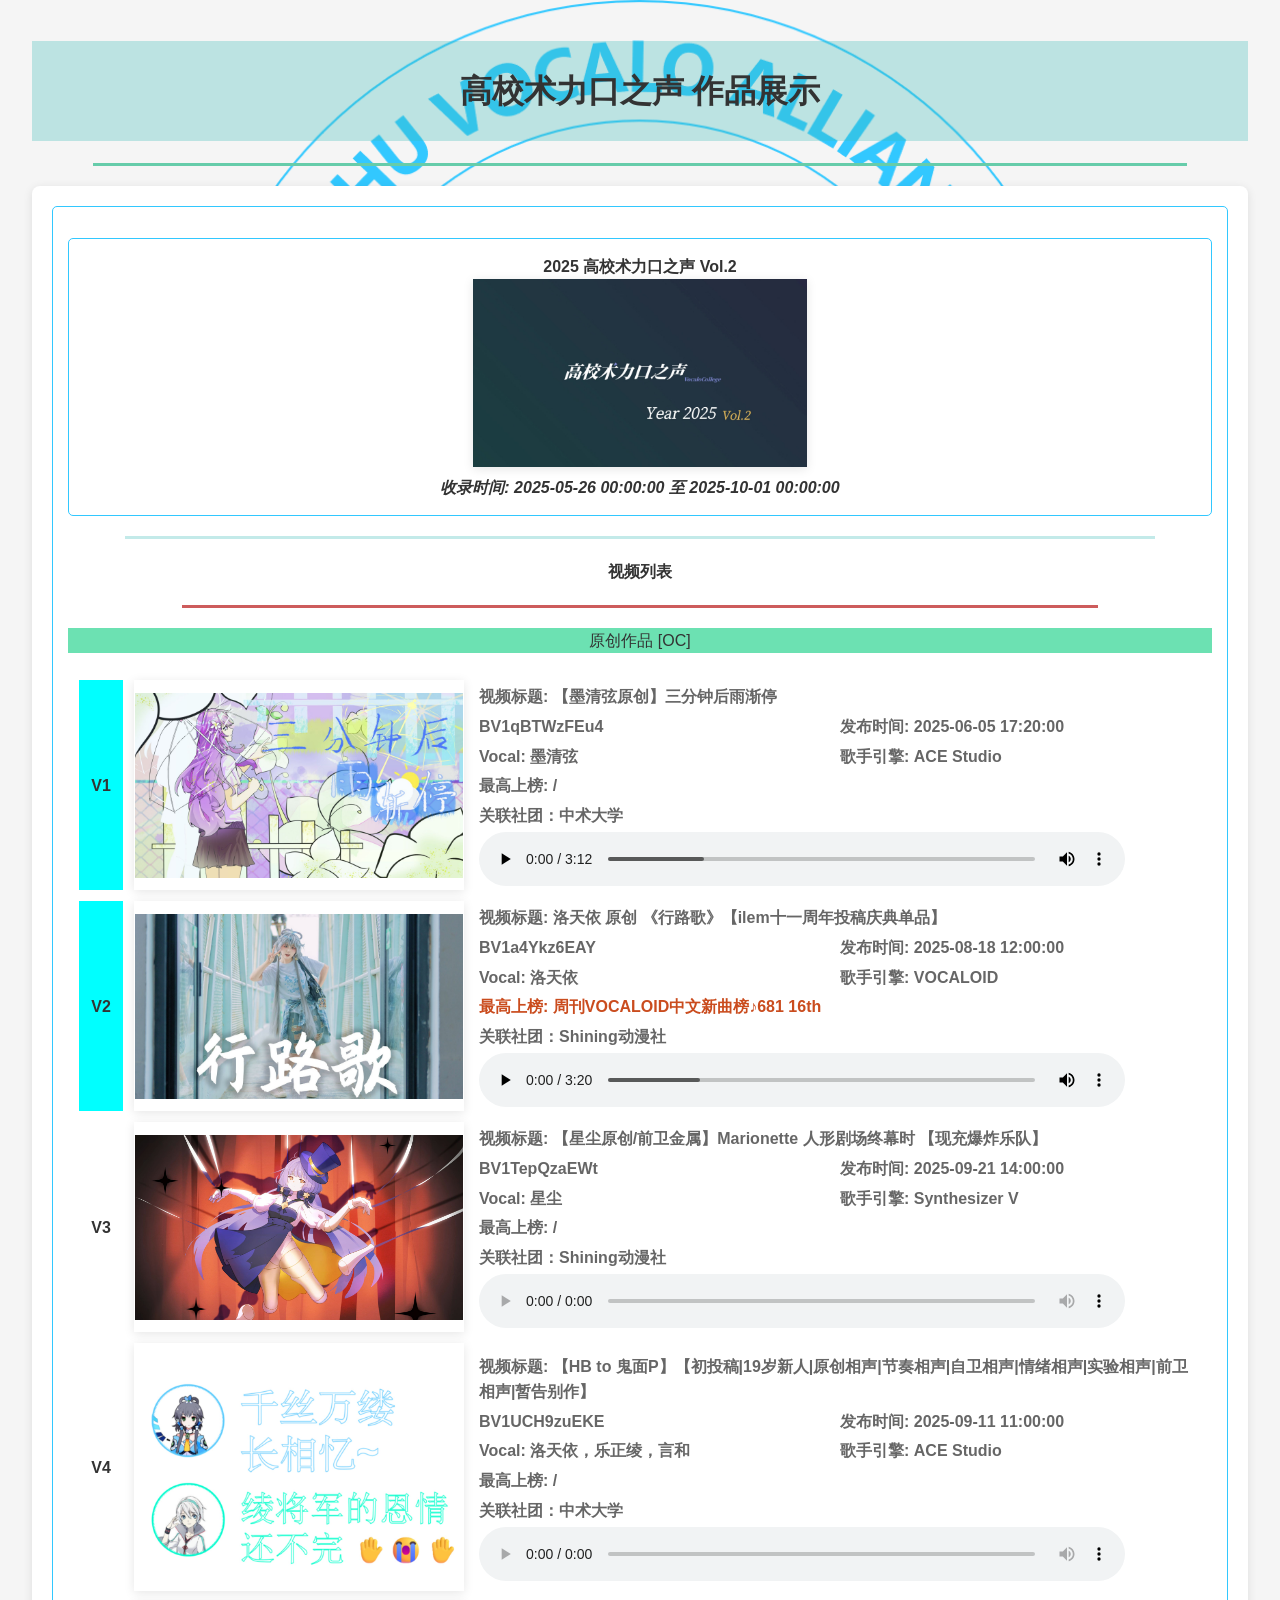
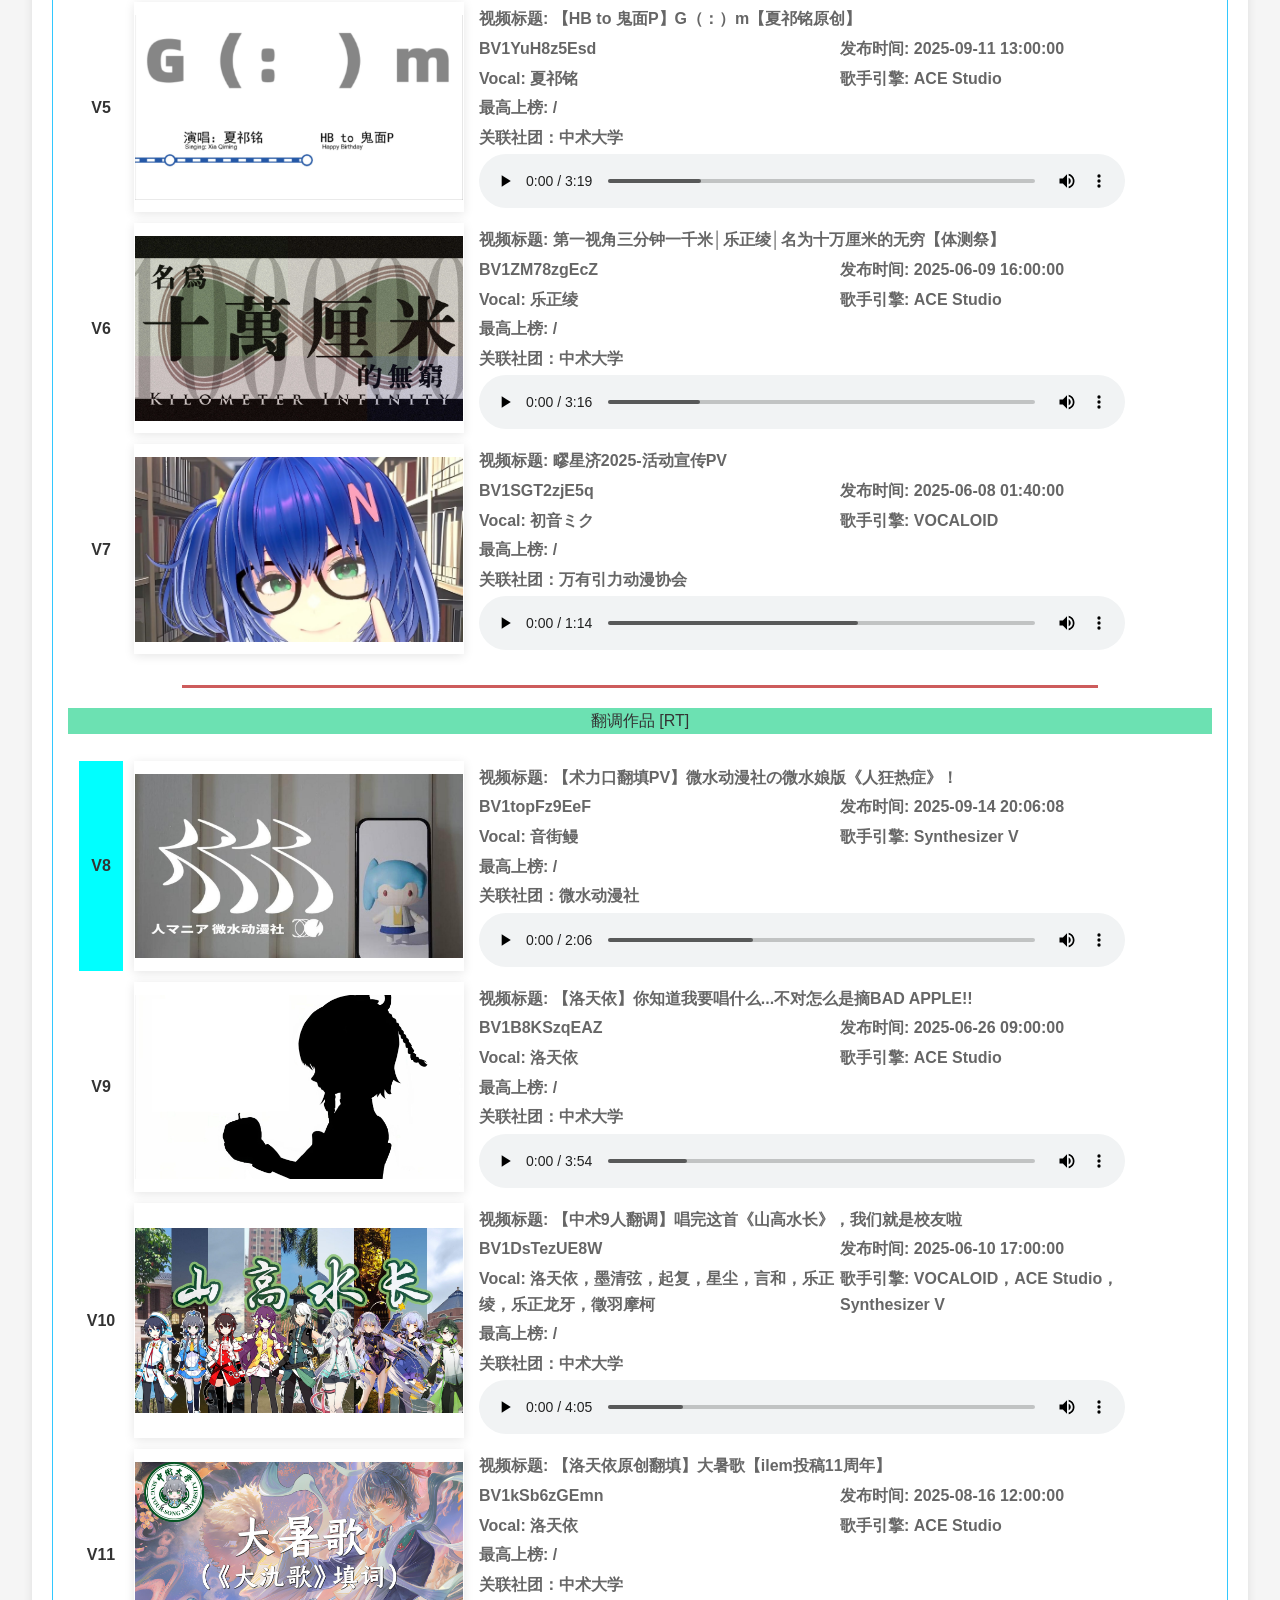
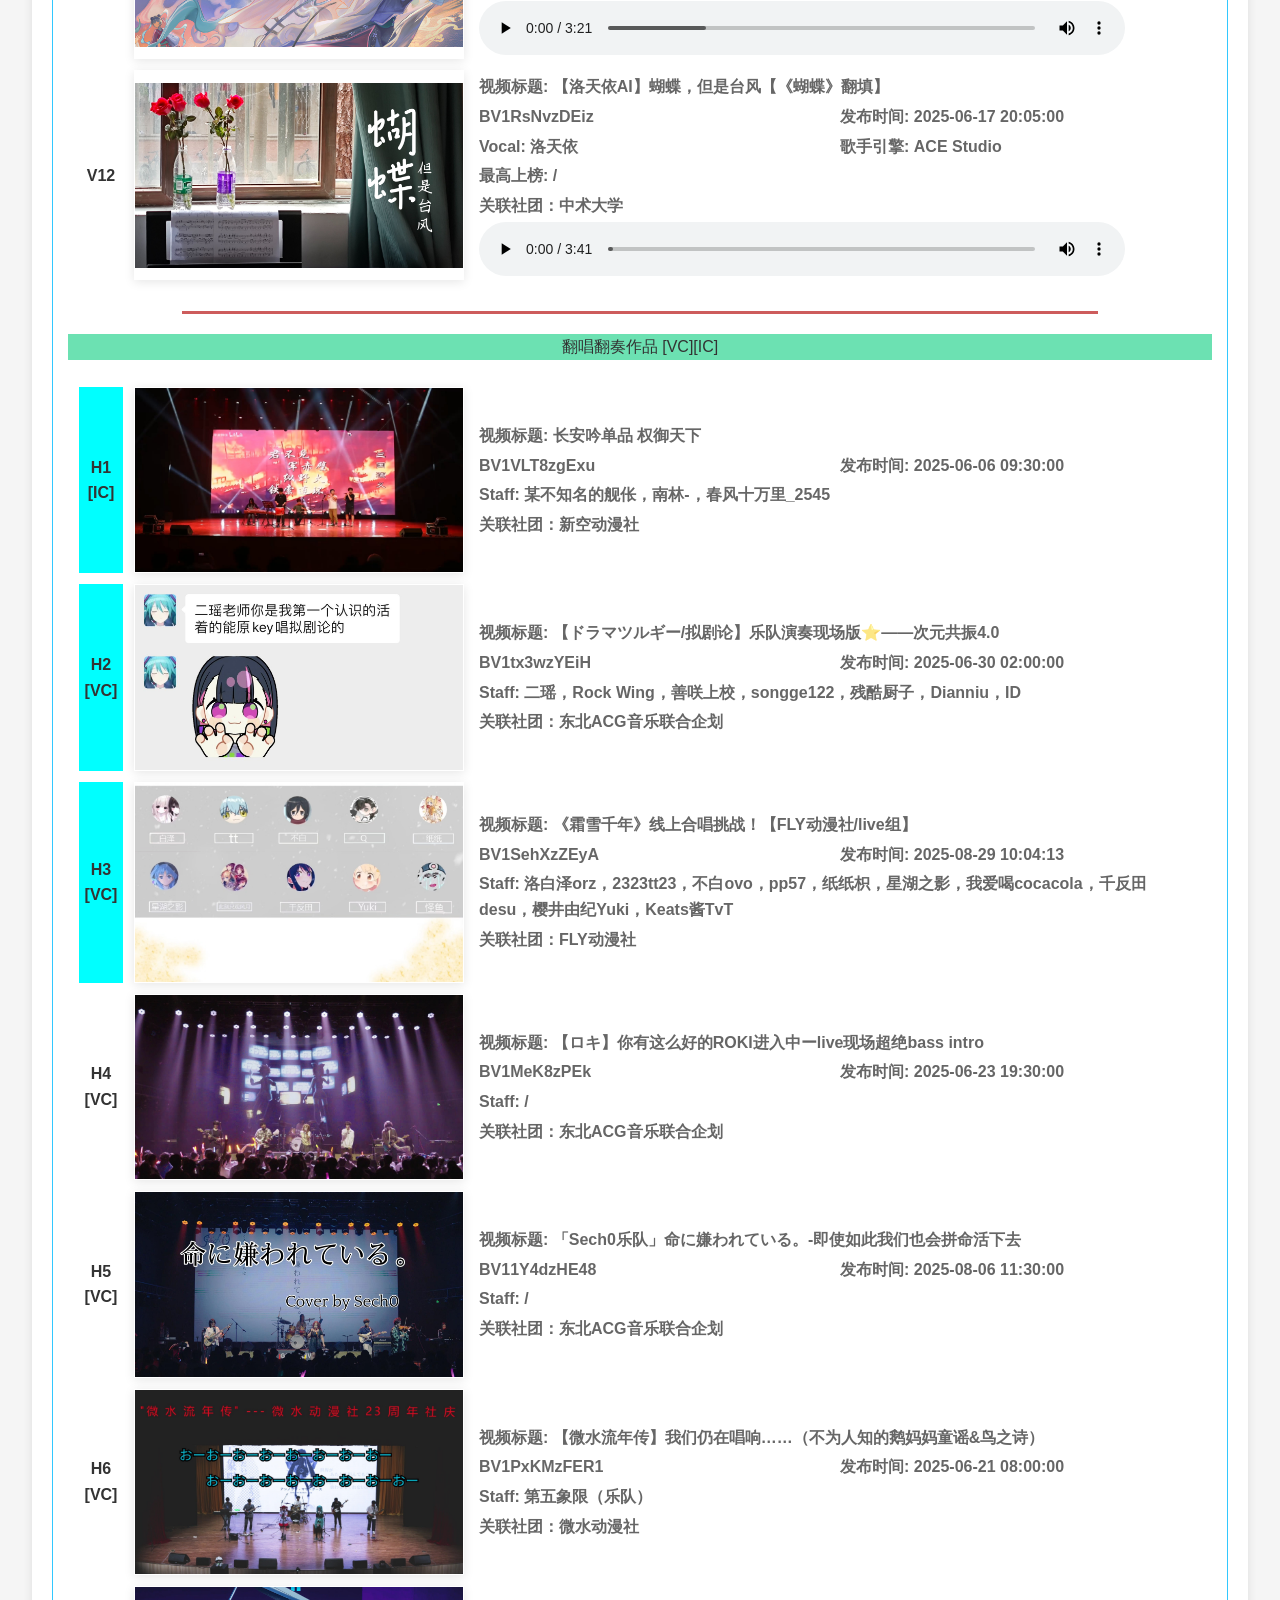
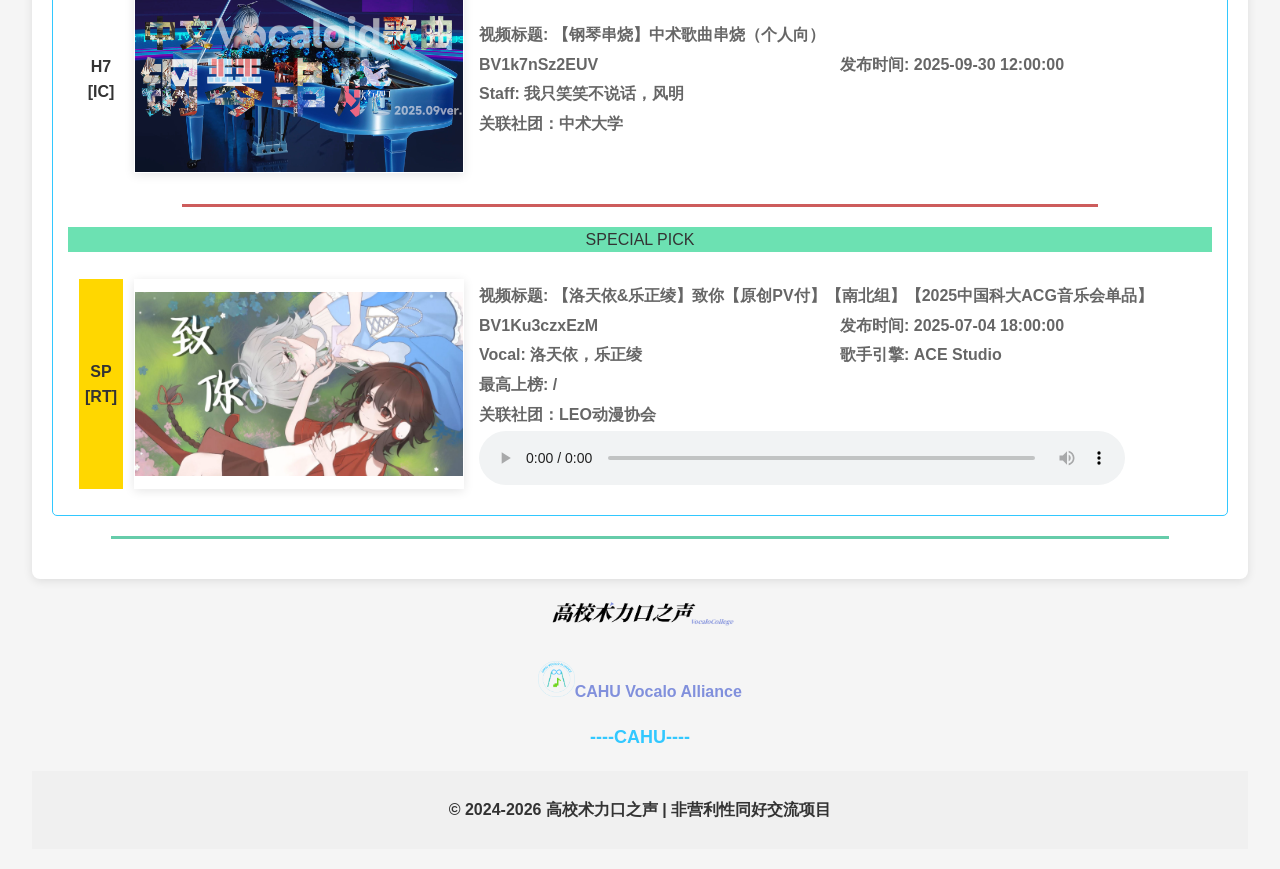
==== VocaloCollege/2025-vol2/index.html @ 15059060 "Remake VocaloCollege and add 2024&2025 volume." ====
<!-- 
Programmer: EmotionEcho
CAHU Vocalo Alliance
-->
<!DOCTYPE html>
<html lang="zh-CN">

<head>
    <meta charset="UTF-8" />
    <meta name="viewport" content="width=device-width, initial-scale=2.0" />
    <title>高校术力口之声 | 2025 Vol.2</title>
    <link rel="stylesheet" href="./style.css" />
</head>

<body>
    <img class="background-image" src="../CVA.png" />
    <h1 class="title">高校术力口之声 作品展示</h1>

    <hr class="divide-line" />

    <div id="container" class="container">
        <div id="2025-container" class="year">
            <p id="total-video" class="year-title">
                <b style="size: 1;">2025 高校术力口之声 Vol.2
                    <!-- <span style="color: red;">（原视频已删除）</span></b> -->
                <br />
                <img src="./cover.jpg" class="video">
                <br />
                <em>收录时间: 2025-05-26 00:00:00 至 2025-10-01 00:00:00</em>
                <br />
                <!-- 视频链接：
                <a href="https://www.bilibili.com/video/BV1ew4m1q7KX" target="_blank">2024 Version</a> -->
            </p>
            <hr class="second-divide-line" />
            <p class="normal-bolded-title">视频列表</p>
            <hr class="type-divide-line" />
            <p class="normal-title">原创作品 [OC]</p>
            <table id="oc" class="list">
                <!--该段为视频条目具体模板
                <tr>
                    <th class="xuhao">1</th>
                    <th class="video">
                        <img src="./XXX.png" class="video-cover" alt="XXX" title="XXX"/>
                    </th>
                    <th>
                        <table class="video-info">
                            <tr>
                                <td colspan="2">视频标题: XXXXXXXXXX</td>
                            </tr>
                            <tr>
                                <td width="33%">BV1XXXXXXXX</td>
                                <td width="33%">发布时间:XXXXXXXXX</td>
                            </tr>
                            <tr>
                                <td>Vocal: XXX</td>
                                <td>歌手引擎: XXX</td>
                            </tr>
                            <tr>
                                <td colspan="2">最高上榜: XXXX</td>
                            </tr>
                            <tr>
                                <td colspan="2">关联社团：XXX动漫社</td>
                            </tr>
                            <tr>
                                <td colspan="2">
                                    <audio controls class="audio" title="作品试听">
                                        <source src="XXX.mp3" type="audio/mpeg">
                                    </audio>
                                </td>
                            </tr>
                        </table>
                    </th>
                </tr>
                -->

                <tr>
                    <th class="xuhao">V1</th>
                    <th class="video">
                        <img src="./cover_display/BV1qBTWzFEu4.jpg" class="video-cover" alt="三分钟后雨渐停" title="
                        作曲/编曲/混音：@ILLISH  
作词：@黯淡时空  
调教：@我只笑笑不说话鸭    @洛叶p  
曲绘：@零舸    @穗月黎花   
PV：@穗月黎花  
文案：@洛天依P  
策划：@中术大学  
"/>
                    </th>
                    <th>
                        <table class="video-info">
                            <tr>
                                <td colspan="2">视频标题: 【墨清弦原创】三分钟后雨渐停</td>
                            </tr>
                            <tr>
                                <td width="33%">BV1qBTWzFEu4</td>
                                <td width="33%">发布时间: 2025-06-05 17:20:00</td>
                            </tr>
                            <tr>
                                <td>Vocal: 墨清弦</td>
                                <td>歌手引擎: ACE Studio</td>
                            </tr>
                            <tr>
                                <td colspan="2">最高上榜: /</td>
                            </tr>
                            <tr>
                                <td colspan="2">关联社团：中术大学</td>
                            </tr>
                            <tr>
                                <td colspan="2">
                                    <audio controls class="audio" title="作品试听">
                                        <source src="./audios/BV1qBTWzFEu4.mp3" type="audio/mpeg">
                                    </audio>
                                </td>
                            </tr>
                        </table>
                    </th>
                </tr>

                <tr>
                    <th class="xuhao">V2</th>
                    <th class="video">
                        <img src="./cover_display/BV1a4Ykz6EAY.jpg" class="video-cover" alt="行路歌" title="
                        曲/混：季梦VC-ETG
词：白琳
调：流光Achernar
编舞：寄梦ww
摄影/调色：法示羊酥
后期：xyuuwt
（摘录自2025ilem十一周年投稿庆典）"/>
                    </th>
                    <th>
                        <table class="video-info">
                            <tr>
                                <td colspan="2">视频标题: 洛天依 原创 《行路歌》【ilem十一周年投稿庆典单品】</td>
                            </tr>
                            <tr>
                                <td width="33%">BV1a4Ykz6EAY</td>
                                <td width="33%">发布时间: 2025-08-18 12:00:00</td>
                            </tr>
                            <tr>
                                <td>Vocal: 洛天依</td>
                                <td>歌手引擎: VOCALOID</td>
                            </tr>
                            <tr>
                                <td colspan="2" class="grade-copper">最高上榜: 周刊VOCALOID中文新曲榜♪681 16th</td>
                            </tr>
                            <tr>
                                <td colspan="2">关联社团：Shining动漫社</td>
                            </tr>
                            <tr>
                                <td colspan="2">
                                    <audio controls class="audio" title="作品试听">
                                        <source src="./audios/BV1a4Ykz6EAY.mp3" type="audio/mpeg">
                                    </audio>
                                </td>
                            </tr>
                        </table>
                    </th>
                </tr>

                <tr>
                    <th class="non-display-xuhao">V3</th>
                    <th class="video">
                        <img src="./cover_202510_type1/BV1TepQzaEWt.jpg" class="video-cover" alt="Marionette 人形剧场终幕时" title="
                        作词：DID
作曲：千雨
编曲：千雨 王王
曲绘：NOGI
调教：空连
混音：神奇翁夫人
视频制作：空连
                        "/>
                    </th>
                    <th>
                        <table class="video-info">
                            <tr>
                                <td colspan="2">视频标题: 【星尘原创/前卫金属】Marionette 人形剧场终幕时 【现充爆炸乐队】</td>
                            </tr>
                            <tr>
                                <td width="33%">BV1TepQzaEWt</td>
                                <td width="33%">发布时间: 2025-09-21 14:00:00</td>
                            </tr>
                            <tr>
                                <td>Vocal: 星尘</td>
                                <td>歌手引擎: Synthesizer V</td>
                            </tr>
                            <tr>
                                <td colspan="2">最高上榜: /</td>
                            </tr>
                            <tr>
                                <td colspan="2">关联社团：Shining动漫社</td>
                            </tr>
                            <tr>
                                <td colspan="2">
                                    <audio controls class="audio" title="作品试听">
                                        <source src="./audios/BV1TepQzaEWt.mp3" type="audio/mpeg">
                                    </audio>
                                </td>
                            </tr>
                        </table>
                    </th>
                </tr>

                <tr>
                    <th class="non-display-xuhao">V4</th>
                    <th class="video">
                        <img src="./cover_202510_type1/BV1UCH9zuEKE.jpg" class="video-cover" alt="【初投稿|19岁新人|原创相声|节奏相声|自卫相声|情绪相声|实验相声|前卫相声|暂告别作】" title="
                        编剧：@沙雕P
策划：@沙雕P ，@中术大学 ，@洛天依P
调教：@空诩_
视频制作：@洛天依P
混音：@欧洲风明
演职员表：
@洛天依P 饰 洛天依
@言和P 饰 言和
@空诩_ 饰 乐正绫
编剧@沙雕P 饰 编剧"/>
                    </th>
                    <th>
                        <table class="video-info">
                            <tr>
                                <td colspan="2">视频标题: 【HB to 鬼面P】【初投稿|19岁新人|原创相声|节奏相声|自卫相声|情绪相声|实验相声|前卫相声|暂告别作】</td>
                            </tr>
                            <tr>
                                <td width="33%">BV1UCH9zuEKE</td>
                                <td width="33%">发布时间: 2025-09-11 11:00:00</td>
                            </tr>
                            <tr>
                                <td>Vocal: 洛天依，乐正绫，言和</td>
                                <td>歌手引擎: ACE Studio</td>
                            </tr>
                            <tr>
                                <td colspan="2">最高上榜: /</td>
                            </tr>
                            <tr>
                                <td colspan="2">关联社团：中术大学</td>
                            </tr>
                            <tr>
                                <td colspan="2">
                                    <audio controls class="audio" title="作品试听">
                                        <source src="./audios/BV1UCH9zuEKE.mp3" type="audio/mpeg">
                                    </audio>
                                </td>
                            </tr>
                        </table>
                    </th>
                </tr>
                
                <tr>
                    <th class="non-display-xuhao">V5</th>
                    <th class="video">
                        <img src="./cover_202510_type1/BV1YuH8z5Esd.jpg" class="video-cover" alt="G（：）m" title="
                        HB to：@鬼面P  
策划：洛天依P、中术大学
作曲：异类辣酱、白星p
作词：陌玖、乾乾、风明
编曲：异类辣酱
调教：洛天依P、言和P、乐正绫P
演唱：夏祁铭normal/vivid
CV：鬼面P
混音：异类辣酱
曲绘：陌玖、穗月黎花、言和P
PV：穗月黎花"/>
                    </th>
                    <th>
                        <table class="video-info">
                            <tr>
                                <td colspan="2">视频标题: 【HB to 鬼面P】G（：）m【夏祁铭原创】</td>
                            </tr>
                            <tr>
                                <td width="33%">BV1YuH8z5Esd</td>
                                <td width="33%">发布时间: 2025-09-11 13:00:00</td>
                            </tr>
                            <tr>
                                <td>Vocal: 夏祁铭</td>
                                <td>歌手引擎: ACE Studio</td>
                            </tr>
                            <tr>
                                <td colspan="2">最高上榜: /</td>
                            </tr>
                            <tr>
                                <td colspan="2">关联社团：中术大学</td>
                            </tr>
                            <tr>
                                <td colspan="2">
                                    <audio controls class="audio" title="作品试听">
                                        <source src="./audios/BV1YuH8z5Esd.mp3" type="audio/mpeg">
                                    </audio>
                                </td>
                            </tr>
                        </table>
                    </th>
                </tr>

                <tr>
                    <th class="non-display-xuhao">V6</th>
                    <th class="video">
                        <img src="./cover_202510_type1/BV1ZM78zgEcZ.jpg" class="video-cover" alt="名为十万厘米的无穷" title="词曲编调混影 @欧洲风明  
Vocal 乐正绫ACE"/>
                    </th>
                    <th>
                        <table class="video-info">
                            <tr>
                                <td colspan="2">视频标题: 第一视角三分钟一千米│乐正绫│名为十万厘米的无穷【体测祭】</td>
                            </tr>
                            <tr>
                                <td width="33%">BV1ZM78zgEcZ</td>
                                <td width="33%">发布时间: 2025-06-09 16:00:00</td>
                            </tr>
                            <tr>
                                <td>Vocal: 乐正绫</td>
                                <td>歌手引擎: ACE Studio</td>
                            </tr>
                            <tr>
                                <td colspan="2">最高上榜: /</td>
                            </tr>
                            <tr>
                                <td colspan="2">关联社团：中术大学</td>
                            </tr>
                            <tr>
                                <td colspan="2">
                                    <audio controls class="audio" title="作品试听">
                                        <source src="./audios/BV1ZM78zgEcZ.mp3" type="audio/mpeg">
                                    </audio>
                                </td>
                            </tr>
                        </table>
                    </th>
                </tr>

                <tr>
                    <th class="non-display-xuhao">V7</th>
                    <th class="video">
                        <img src="./cover_202510_type1/BV1SGT2zjE5q.jpg" class="video-cover" alt="疁星" title="演唱：初音ミク
作词：argo
曲/编/调/混：adrep_

pv
出演：neta酱
原画: 阿鸢
模型/动捕/分镜：adrep"/>
                    </th>
                    <th>
                        <table class="video-info">
                            <tr>
                                <td colspan="2">视频标题: 疁星济2025-活动宣传PV</td>
                            </tr>
                            <tr>
                                <td width="33%">BV1SGT2zjE5q</td>
                                <td width="33%">发布时间: 2025-06-08 01:40:00</td>
                            </tr>
                            <tr>
                                <td>Vocal: 初音ミク</td>
                                <td>歌手引擎: VOCALOID</td>
                            </tr>
                            <tr>
                                <td colspan="2">最高上榜: /</td>
                            </tr>
                            <tr>
                                <td colspan="2">关联社团：万有引力动漫协会</td>
                            </tr>
                            <tr>
                                <td colspan="2">
                                    <audio controls class="audio" title="作品试听">
                                        <source src="./audios/BV1SGT2zjE5q.mp3" type="audio/mpeg">
                                    </audio>
                                </td>
                            </tr>
                        </table>
                    </th>
                </tr>


            </table>


            <hr class="type-divide-line" />
            <p class="normal-title">翻调作品 [RT]</p>
            <table id="oc" class="list">
                <!--该段为视频条目具体模板
                <tr>
                    <th class="xuhao">1</th>
                    <th class="video">
                        <img src="./XXX.png" class="video-cover" alt="XXX" title="XXX"/>
                    </th>
                    <th>
                        <table class="video-info">
                            <tr>
                                <td colspan="2">视频标题: XXXXXXXXXX</td>
                            </tr>
                            <tr>
                                <td width="33%">BV1XXXXXXXX</td>
                                <td width="33%">发布时间:XXXXXXXXX</td>
                            </tr>
                            <tr>
                                <td>Vocal: XXX</td>
                                <td>歌手引擎: XXX</td>
                            </tr>
                            <tr>
                                <td colspan="2">最高上榜: XXXX</td>
                            </tr>
                            <tr>
                                <td colspan="2">关联社团：XXX动漫社</td>
                            </tr>
                            <tr>
                                <td colspan="2">
                                    <audio controls class="audio" title="作品试听">
                                        <source src="XXX.mp3" type="audio/mpeg">
                                    </audio>
                                </td>
                            </tr>
                        </table>
                    </th>
                </tr>
                -->

                <tr>
                    <th class="xuhao">V8</th>
                    <th class="video">
                        <img src="./cover_display/BV1topFz9EeF.jpg" class="video-cover" alt="人マニア" title="填词：青空虹下
歌姬：音街鳗 SV"/>
                    </th>
                    <th>
                        <table class="video-info">
                            <tr>
                                <td colspan="2">视频标题: 【术力口翻填PV】微水动漫社の微水娘版《人狂热症》！</td>
                            </tr>
                            <tr>
                                <td width="33%">BV1topFz9EeF</td>
                                <td width="33%">发布时间: 2025-09-14 20:06:08</td>
                            </tr>
                            <tr>
                                <td>Vocal: 音街鳗</td>
                                <td>歌手引擎: Synthesizer V</td>
                            </tr>
                            <tr>
                                <td colspan="2">最高上榜: /</td>
                            </tr>
                            <tr>
                                <td colspan="2">关联社团：微水动漫社</td>
                            </tr>
                            <tr>
                                <td colspan="2">
                                    <audio controls class="audio" title="作品试听">
                                        <source src="./audios/BV1topFz9EeF.mp3" type="audio/mpeg">
                                    </audio>
                                </td>
                            </tr>
                        </table>
                    </th>
                </tr>

                <tr>
                    <th class="non-display-xuhao">V9</th>
                    <th class="video">
                        <img src="./cover_202510_type1/BV1B8KSzqEAZ.jpg" class="video-cover" alt="Bad Apple!!" title="策划/监制/调校：我只笑笑不说话@我只笑笑不说话鸭  
填词：沙雕@沙雕P   零舸@零舸  
混音：风明@欧洲风明  
PV：洛天依P@洛天依P  
封面制作：零舸@零舸  
协力：洛叶@洛叶p  
演唱：洛天依 @洛天依"/>
                    </th>
                    <th>
                        <table class="video-info">
                            <tr>
                                <td colspan="2">视频标题: 【洛天依】你知道我要唱什么...不对怎么是摘BAD APPLE!!</td>
                            </tr>
                            <tr>
                                <td width="33%">BV1B8KSzqEAZ</td>
                                <td width="33%">发布时间: 2025-06-26 09:00:00</td>
                            </tr>
                            <tr>
                                <td>Vocal: 洛天依</td>
                                <td>歌手引擎: ACE Studio</td>
                            </tr>
                            <tr>
                                <td colspan="2">最高上榜: /</td>
                            </tr>
                            <tr>
                                <td colspan="2">关联社团：中术大学</td>
                            </tr>
                            <tr>
                                <td colspan="2">
                                    <audio controls class="audio" title="作品试听">
                                        <source src="./audios/BV1B8KSzqEAZ.mp3" type="audio/mpeg">
                                    </audio>
                                </td>
                            </tr>
                        </table>
                    </th>
                </tr>

                <tr>
                    <th class="non-display-xuhao">V10</th>
                    <th class="video">
                        <img src="./cover_202510_type1/BV1DsTezUE8W.jpg" class="video-cover" alt="山高水长" title="唱/调：（按拼音顺序）
	洛天依/@洛天依P  
	墨清弦/@ILLISH  
	起复/@不暇过计  
	星尘infinity/@穗月黎花  
	星尘/@五月冬梅MM  
	言和/@言和P  
	乐正绫/@乐正绫P  
	乐正龙牙/@我只笑笑不说话鸭  
	徵羽摩柯/@欧洲风明  
混：@Forever云玩家  
影：五月冬梅
和声改编：言和P，我只笑笑不说话
背景图提供：五月冬梅，穗月黎花，言和P，不暇过计，我只笑笑不说话
前景图来源：萌娘百科，VCPedia
PV艺术指导：欧洲风明"/>
                    </th>
                    <th>
                        <table class="video-info">
                            <tr>
                                <td colspan="2">视频标题: 【中术9人翻调】唱完这首《山高水长》，我们就是校友啦</td>
                            </tr>
                            <tr>
                                <td width="33%">BV1DsTezUE8W</td>
                                <td width="33%">发布时间: 2025-06-10 17:00:00</td>
                            </tr>
                            <tr>
                                <td>Vocal: 洛天依，墨清弦，起复，星尘，言和，乐正绫，乐正龙牙，徵羽摩柯</td>
                                <td>歌手引擎: VOCALOID，ACE Studio，Synthesizer V</td>
                            </tr>
                            <tr>
                                <td colspan="2">最高上榜: /</td>
                            </tr>
                            <tr>
                                <td colspan="2">关联社团：中术大学</td>
                            </tr>
                            <tr>
                                <td colspan="2">
                                    <audio controls class="audio" title="作品试听">
                                        <source src="./audios/BV1DsTezUE8W.mp3" type="audio/mpeg">
                                    </audio>
                                </td>
                            </tr>
                        </table>
                    </th>
                </tr>
                
                <tr>
                    <th class="non-display-xuhao">V11</th>
                    <th class="video">
                        <img src="./cover_202510_type1/BV1kSb6zGEmn.jpg" class="video-cover" alt="大暑歌" title="《大暑歌》翻填自@ilem 《大氿歌》
填词@蓬山辉夜  
调教@洛天依P  
演唱@洛天依  ACE studio
混音@欧洲风明  
PV@晓梦时光  
策划@中术大学  
背景：_苍辰"/>
                    </th>
                    <th>
                        <table class="video-info">
                            <tr>
                                <td colspan="2">视频标题: 【洛天依原创翻填】大暑歌【ilem投稿11周年】</td>
                            </tr>
                            <tr>
                                <td width="33%">BV1kSb6zGEmn</td>
                                <td width="33%">发布时间: 2025-08-16 12:00:00</td>
                            </tr>
                            <tr>
                                <td>Vocal: 洛天依</td>
                                <td>歌手引擎: ACE Studio</td>
                            </tr>
                            <tr>
                                <td colspan="2">最高上榜: /</td>
                            </tr>
                            <tr>
                                <td colspan="2">关联社团：中术大学</td>
                            </tr>
                            <tr>
                                <td colspan="2">
                                    <audio controls class="audio" title="作品试听">
                                        <source src="./audios/BV1kSb6zGEmn.mp3" type="audio/mpeg">
                                    </audio>
                                </td>
                            </tr>
                        </table>
                    </th>
                </tr>

                <tr>
                    <th class="non-display-xuhao">V12</th>
                    <th class="video">
                        <img src="./cover_202510_type1/BV1RsNvzDEiz.jpg" class="video-cover" alt="蝴蝶" title="PV：@洛天依P "/>
                    </th>
                    <th>
                        <table class="video-info">
                            <tr>
                                <td colspan="2">视频标题: 【洛天依AI】蝴蝶，但是台风【《蝴蝶》翻填】</td>
                            </tr>
                            <tr>
                                <td width="33%">BV1RsNvzDEiz</td>
                                <td width="33%">发布时间: 2025-06-17 20:05:00</td>
                            </tr>
                            <tr>
                                <td>Vocal: 洛天依</td>
                                <td>歌手引擎: ACE Studio</td>
                            </tr>
                            <tr>
                                <td colspan="2">最高上榜: /</td>
                            </tr>
                            <tr>
                                <td colspan="2">关联社团：中术大学</td>
                            </tr>
                            <tr>
                                <td colspan="2">
                                    <audio controls class="audio" title="作品试听">
                                        <source src="./audios/BV1RsNvzDEiz.mp3" type="audio/mpeg">
                                    </audio>
                                </td>
                            </tr>
                        </table>
                    </th>
                </tr>


            </table>

            <hr class="type-divide-line" />
            <p class="normal-title">翻唱翻奏作品 [VC][IC]</p>
            <table id="oc" class="list">
                <!--该段为视频条目具体模板
                <tr>
                    <th class="xuhao">1</th>
                    <th class="video">
                        <img src="./XXX.png" class="video-cover" alt="XXX" title="XXX"/>
                    </th>
                    <th>
                        <table class="video-info">
                            <tr>
                                <td colspan="2">视频标题: XXXXXXXXXX</td>
                            </tr>
                            <tr>
                                <td width="33%">BV1XXXXXXXX</td>
                                <td width="33%">发布时间:XXXXXXXXX</td>
                            </tr>
                            <tr>
                                <td colspan="2">Staff: XXXX</td>
                            </tr>
                            <tr>
                                <td colspan="2">关联社团：XXX动漫社</td>
                            </tr>
                        </table>
                    </th>
                </tr>
                -->

                <tr>
                    <th class="xuhao">H1 [IC]</th>
                    <th class="video">
                        <img src="./cover_display/BV1VLT8zgExu.jpg" class="video-cover" alt="权御天下" title="扬琴@某不知名的舰伥  
古筝@南林- 
二胡@春风十万里_2545"/>
                    </th>
                    <th>
                        <table class="video-info">
                            <tr>
                                <td colspan="2">视频标题: 长安吟单品 权御天下</td>
                            </tr>
                            <tr>
                                <td width="33%">BV1VLT8zgExu</td>
                                <td width="33%">发布时间: 2025-06-06 09:30:00</td>
                            </tr>
                            <tr>
                                <td colspan="2">Staff: 某不知名的舰伥，南林-，春风十万里_2545</td>
                            </tr>
                            <tr>
                                <td colspan="2">关联社团：新空动漫社</td>
                            </tr>
                        </table>
                    </th>
                </tr>

                <tr>
                    <th class="xuhao">H2 [VC]</th>
                    <th class="video">
                        <img src="./cover_display/BV1tx3wzYEiH.jpg" class="video-cover" alt="ドラマツルギー" title="Vo.二瑶@二瑶ゆらゆら  
Gt.Rock Wing@RockWing_  
Gt.善咲上校@善咲上校  
Ba.songge122@Archer淞哥  
Kb.残酷厨子@C9sus4_  
Dr.Dianniu@啦啦啦帅帅牛  
Mix.ID@__ID___"/>
                    </th>
                    <th>
                        <table class="video-info">
                            <tr>
                                <td colspan="2">视频标题: 【ドラマツルギー/拟剧论】乐队演奏现场版⭐——次元共振4.0</td>
                            </tr>
                            <tr>
                                <td width="33%">BV1tx3wzYEiH</td>
                                <td width="33%">发布时间: 2025-06-30 02:00:00</td>
                            </tr>
                            <tr>
                                <td colspan="2">Staff: 二瑶，Rock Wing，善咲上校，songge122，残酷厨子，Dianniu，ID</td>
                            </tr>
                            <tr>
                                <td colspan="2">关联社团：东北ACG音乐联合企划</td>
                            </tr>
                        </table>
                    </th>
                </tr>

                <tr>
                    <th class="xuhao">H3 [VC]</th>
                    <th class="video">
                        <img src="./cover_display/BV1SehXzZEyA.jpg" class="video-cover" alt="霜雪千年" title="策划/剪辑/修音：@2323tt23 
参与：@洛白泽orz  @2323tt23 @不白ovo  @pp57   @纸纸枳 
@星湖之影  @我爱喝cocacola  @千反田desu @樱井由纪Yuki  @Keats酱TvT"/>
                    </th>
                    <th>
                        <table class="video-info">
                            <tr>
                                <td colspan="2">视频标题: 《霜雪千年》线上合唱挑战！【FLY动漫社/live组】</td>
                            </tr>
                            <tr>
                                <td width="33%">BV1SehXzZEyA</td>
                                <td width="33%">发布时间: 2025-08-29 10:04:13</td>
                            </tr>
                            <tr>
                                <td colspan="2">Staff: 洛白泽orz，2323tt23，不白ovo，pp57，纸纸枳，星湖之影，我爱喝cocacola，千反田desu，樱井由纪Yuki，Keats酱TvT</td>
                            </tr>
                            <tr>
                                <td colspan="2">关联社团：FLY动漫社</td>
                            </tr>
                        </table>
                    </th>
                </tr>

                <tr>
                    <th class="non-display-xuhao">H4 [VC]</th>
                    <th class="video">
                        <img src="./cover_202510_type2/BV1MeK8zPEk9.jpg" class="video-cover" alt="ロキ" title=""/>
                    </th>
                    <th>
                        <table class="video-info">
                            <tr>
                                <td colspan="2">视频标题: 【ロキ】你有这么好的ROKI进入中ーlive现场超绝bass intro</td>
                            </tr>
                            <tr>
                                <td width="33%">BV1MeK8zPEk</td>
                                <td width="33%">发布时间: 2025-06-23 19:30:00</td>
                            </tr>
                            <tr>
                                <td colspan="2">Staff: /</td>
                            </tr>
                            <tr>
                                <td colspan="2">关联社团：东北ACG音乐联合企划</td>
                            </tr>
                        </table>
                    </th>
                </tr>

                <tr>
                    <th class="non-display-xuhao">H5 [VC]</th>
                    <th class="video">
                        <img src="./cover_202510_type2/BV11Y4dzHE48.jpg" class="video-cover" alt="命に嫌われている。" title="主唱：金眠
鼓手：拾柒
合成器：DelocalizedF
吉他：5-n
钢琴：新月
贝斯：苦苦不苦
小提琴：问玄"/>
                    </th>
                    <th>
                        <table class="video-info">
                            <tr>
                                <td colspan="2">视频标题: 「Sech0乐队」命に嫌われている。-即使如此我们也会拼命活下去</td>
                            </tr>
                            <tr>
                                <td width="33%">BV11Y4dzHE48</td>
                                <td width="33%">发布时间: 2025-08-06 11:30:00</td>
                            </tr>
                            <tr>
                                <td colspan="2">Staff: /</td>
                            </tr>
                            <tr>
                                <td colspan="2">关联社团：东北ACG音乐联合企划</td>
                            </tr>
                        </table>
                    </th>
                </tr>
                
                <tr>
                    <th class="non-display-xuhao">H6 [VC]</th>
                    <th class="video">
                        <img src="./cover_202510_type2/BV1PxKMzFER1.jpg" class="video-cover" alt="命に嫌われている。" title="乐队：第五象限"/>
                    </th>
                    <th>
                        <table class="video-info">
                            <tr>
                                <td colspan="2">视频标题: 【微水流年传】我们仍在唱响……（不为人知的鹅妈妈童谣&鸟之诗）</td>
                            </tr>
                            <tr>
                                <td width="33%">BV1PxKMzFER1</td>
                                <td width="33%">发布时间: 2025-06-21 08:00:00</td>
                            </tr>
                            <tr>
                                <td colspan="2">Staff: 第五象限（乐队）</td>
                            </tr>
                            <tr>
                                <td colspan="2">关联社团：微水动漫社</td>
                            </tr>
                        </table>
                    </th>
                </tr>

                <tr>
                    <th class="non-display-xuhao">H7 [IC]</th>
                    <th class="video">
                        <img src="./cover_202510_type2/BV1k7nSz2EUV.jpg" class="video-cover" alt="中术歌曲串烧" title="策划/编排/视频制作：我只笑笑不说话@我只笑笑不说话鸭  
混音/封面：风明@欧洲风明  

乐谱来源（按选曲顺序排列）：
@逆卷一多  @飞侠Shrimp  @WOVOP  @Sangeeeee  @恰空_PurrLude  @树袋熊ww  @鬼途病_Piano  @苏老蛇  @天剑飞鹰  "/>
                    </th>
                    <th>
                        <table class="video-info">
                            <tr>
                                <td colspan="2">视频标题: 【钢琴串烧】中术歌曲串烧（个人向）</td>
                            </tr>
                            <tr>
                                <td width="33%">BV1k7nSz2EUV</td>
                                <td width="33%">发布时间: 2025-09-30 12:00:00</td>
                            </tr>
                            <tr>
                                <td colspan="2">Staff: 我只笑笑不说话，风明</td>
                            </tr>
                            <tr>
                                <td colspan="2">关联社团：中术大学</td>
                            </tr>
                        </table>
                    </th>
                </tr>


            </table>

            <hr class="type-divide-line" />
            <p class="normal-title">SPECIAL PICK</p>
            <table id="oc" class="list">
                <!--该段为视频条目具体模板
                <tr>
                    <th class="xuhao">1</th>
                    <th class="video">
                        <img src="./XXX.png" class="video-cover" alt="XXX" title="XXX"/>
                    </th>
                    <th>
                        <table class="video-info">
                            <tr>
                                <td colspan="2">视频标题: XXXXXXXXXX</td>
                            </tr>
                            <tr>
                                <td width="33%">BV1XXXXXXXX</td>
                                <td width="33%">发布时间:XXXXXXXXX</td>
                            </tr>
                            <tr>
                                <td>Vocal: XXX</td>
                                <td>歌手引擎: XXX</td>
                            </tr>
                            <tr>
                                <td colspan="2">最高上榜: XXXX</td>
                            </tr>
                            <tr>
                                <td colspan="2">关联社团：XXX动漫社</td>
                            </tr>
                            <tr>
                                <td colspan="2">
                                    <audio controls class="audio" title="作品试听">
                                        <source src="XXX.mp3" type="audio/mpeg">
                                    </audio>
                                </td>
                            </tr>
                        </table>
                    </th>
                </tr>
                -->
                <tr>
                    <th class="sp-xuhao">SP [RT]</th>
                    <th class="video">
                        <img src="./cover_display/BV1Ku3czxEzM.jpg" class="video-cover" alt="致你" title="原唱：王赫野/yihuik苡慧
策划：迭羽P
调校：迭羽P（洛天依）/洛叶P（乐正绫）
混音：迭羽P
曲绘：_Rumii_
PV：迭羽P
字幕模板：Lynn颖墨
鸣谢：@中科大LEO动漫协会  @USTC歌声合成技术协会"/>
                    </th>
                    <th>
                        <table class="video-info">
                            <tr>
                                <td colspan="2">视频标题: 【洛天依&乐正绫】致你【原创PV付】【南北组】【2025中国科大ACG音乐会单品】</td>
                            </tr>
                            <tr>
                                <td width="33%">BV1Ku3czxEzM</td>
                                <td width="33%">发布时间: 2025-07-04 18:00:00</td>
                            </tr>
                            <tr>
                                <td>Vocal: 洛天依，乐正绫</td>
                                <td>歌手引擎: ACE Studio</td>
                            </tr>
                            <tr>
                                <td colspan="2">最高上榜: /</td>
                            </tr>
                            <tr>
                                <td colspan="2">关联社团：LEO动漫协会</td>
                            </tr>
                            <tr>
                                <td colspan="2">
                                    <audio controls class="audio" title="作品试听">
                                        <source src="./audios/BV1Ku3czxEzM.mp3" type="audio/mpeg">
                                    </audio>
                                </td>
                            </tr>
                        </table>
                    </th>
                </tr>
                


            </table>


        </div>

        


        <hr class="divide-line" />

    </div>
</body>
<p style="text-align: center;">
    <img src="../logo_横向.png" alt="Vocalo College Logo" style="width: 200px; height: auto;">
</p>
<p style="text-align: center; color: #8190dc; font-size: medium;">
    <img src="../CVA.png" alt="CVA Logo" style="width: 3%;">CAHU Vocalo Alliance
</p>
<p style="text-align: center; font-weight: bold; color:#32c8ff; font-size: large;">----CAHU----</p>
<!-- <p style="text-align: center; bottom: 0;">TTT</p> -->

<footer style="text-align: center; margin-top: 20px; padding: 10px; background-color: #f0f0f0;">
    <p>&copy; 2024-2026 高校术力口之声 | 非营利性同好交流项目</p>
</footer>

</html>
---- VocaloCollege/2025-vol2/style.css ----
body {
    font-family: 'Microsoft YaHei', sans-serif;
    line-height: 1.6;
    color: #333;
    max-width: 95%;
    margin: 0 auto;
    padding: 20px;
    background-color: #f5f5f5;
}

h1 {
    color: #32c8ff;
    text-align: center;

}

.logo {
    align-self: center;
    width: 30px;
    height: 30px;
    box-shadow: 0 2px 10px rgba(0, 0, 0, 0.1);
}

.background-image {
    position: absolute;
    top: 0;
    left: 0;
    width: 100%;
    height: 100%;
    object-fit: contain;
    display: flex;
    align-items: center;
    justify-content: center;
    z-index: -1;
}

.title {
    /* background-image: url(CVA.png); */
    background-color: rgba(57, 187, 182, 0.3);
    background-size: cover;
    background-position: center;
    height: 100px;
    width: device-width;
    color: #333;
    display: flex;
    justify-content: center;
    align-items: center;
    text-align: center;
}

.divide-line {
    height: 3px;
    background-color: #6ca;
    border: none;
    width: 90%;
    margin: 20px auto;
}

.second-divide-line {
    height: 3px;
    background-color: rgba(57, 187, 182, 0.3);
    border: none;
    width: 90%;
    margin: 20px auto;
}

.type-divide-line {
    height: 3px;
    background-color: indianred;
    border: none;
    width: 80%;
    margin: 20px auto;
}


.container {
    background-color: white;
    border-radius: 8px;
    padding: 20px;
    box-shadow: 0 2px 10px rgba(0, 0, 0, 0.1);
}

.year {
    margin-bottom: 20px;
    padding: 15px;
    border: 1px solid #32c8ff;
    border-radius: 5px;
}

.year-title {
    margin-bottom: 20px;
    padding: 15px;
    border: 1px solid #32c8ff;
    border-radius: 5px;
    text-align: center;
}

.normal-bolded-title {
    text-align: center;
    align-items: center;
    font-weight: bold;
}

.normal-title {
    text-align: center;
    align-items: center;
    font-weight: 350;
    background-color: rgb(108, 225, 178);

}

.list {
    width: 100%;
    height: 30%;
    text-align: left;
    align-items: center;
    border-spacing: 11px;
    border: 5px soild #39c5bb
}

.video {
    width: 30%;
    text-align: center;
    box-shadow: 0 2px 10px rgba(0, 0, 0, 0.1);
}

.video-cover {
    width: 100%;
    display: flex;
    justify-content: center;
    align-items: center;
    text-align: center;
}
.audio {
    width: 90%;
    display: flex;
    justify-content: center;
    align-items: center;
    text-align: center;
}

.xuhao {
    width: 4%;
    font-weight: bold;
    background-color: aqua;
    text-align: center;
}

.non-display-xuhao {
    width: 4%;
    font-weight: bold;
    background-color: transparent;
    text-align: center;
}

.sp-xuhao {
    width: 4%;
    font-weight: bold;
    background-color: gold;
    text-align: center;
}

.video-info {
    width: auto;
    height: 18%;
    width: 100%;
    color: rgba(0, 0, 0, 0.6)
}

.grade-rainbow {
    background: linear-gradient(to right, red, orange, yellow, green, blue, indigo, violet);
    background-color: rgb(143, 225, 255);
    -webkit-background-clip: text;
    background-clip: text;
    -webkit-text-fill-color: transparent;
}

.grade-gold {
    color: gold;
}

.grade-sliver {
    color: silver;
}
.grade-copper {
    color: rgb(202, 76, 30);
}
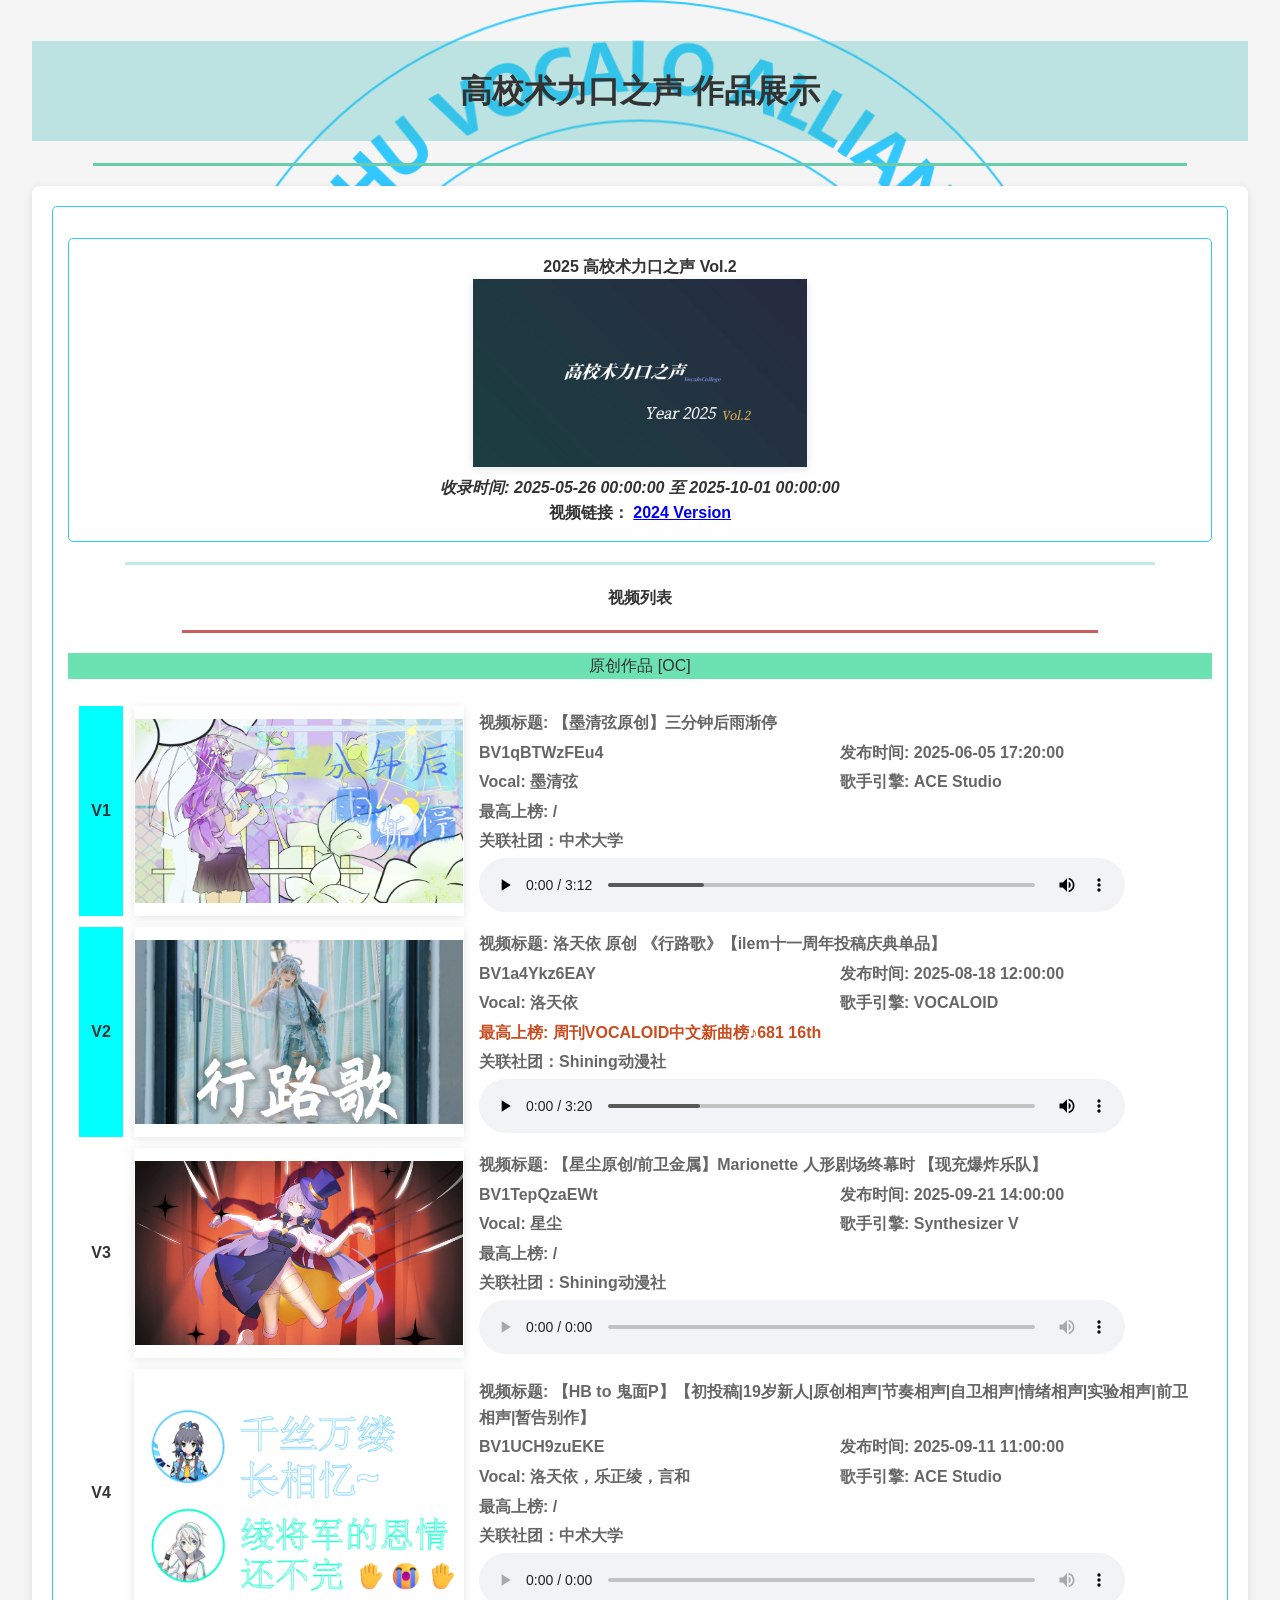
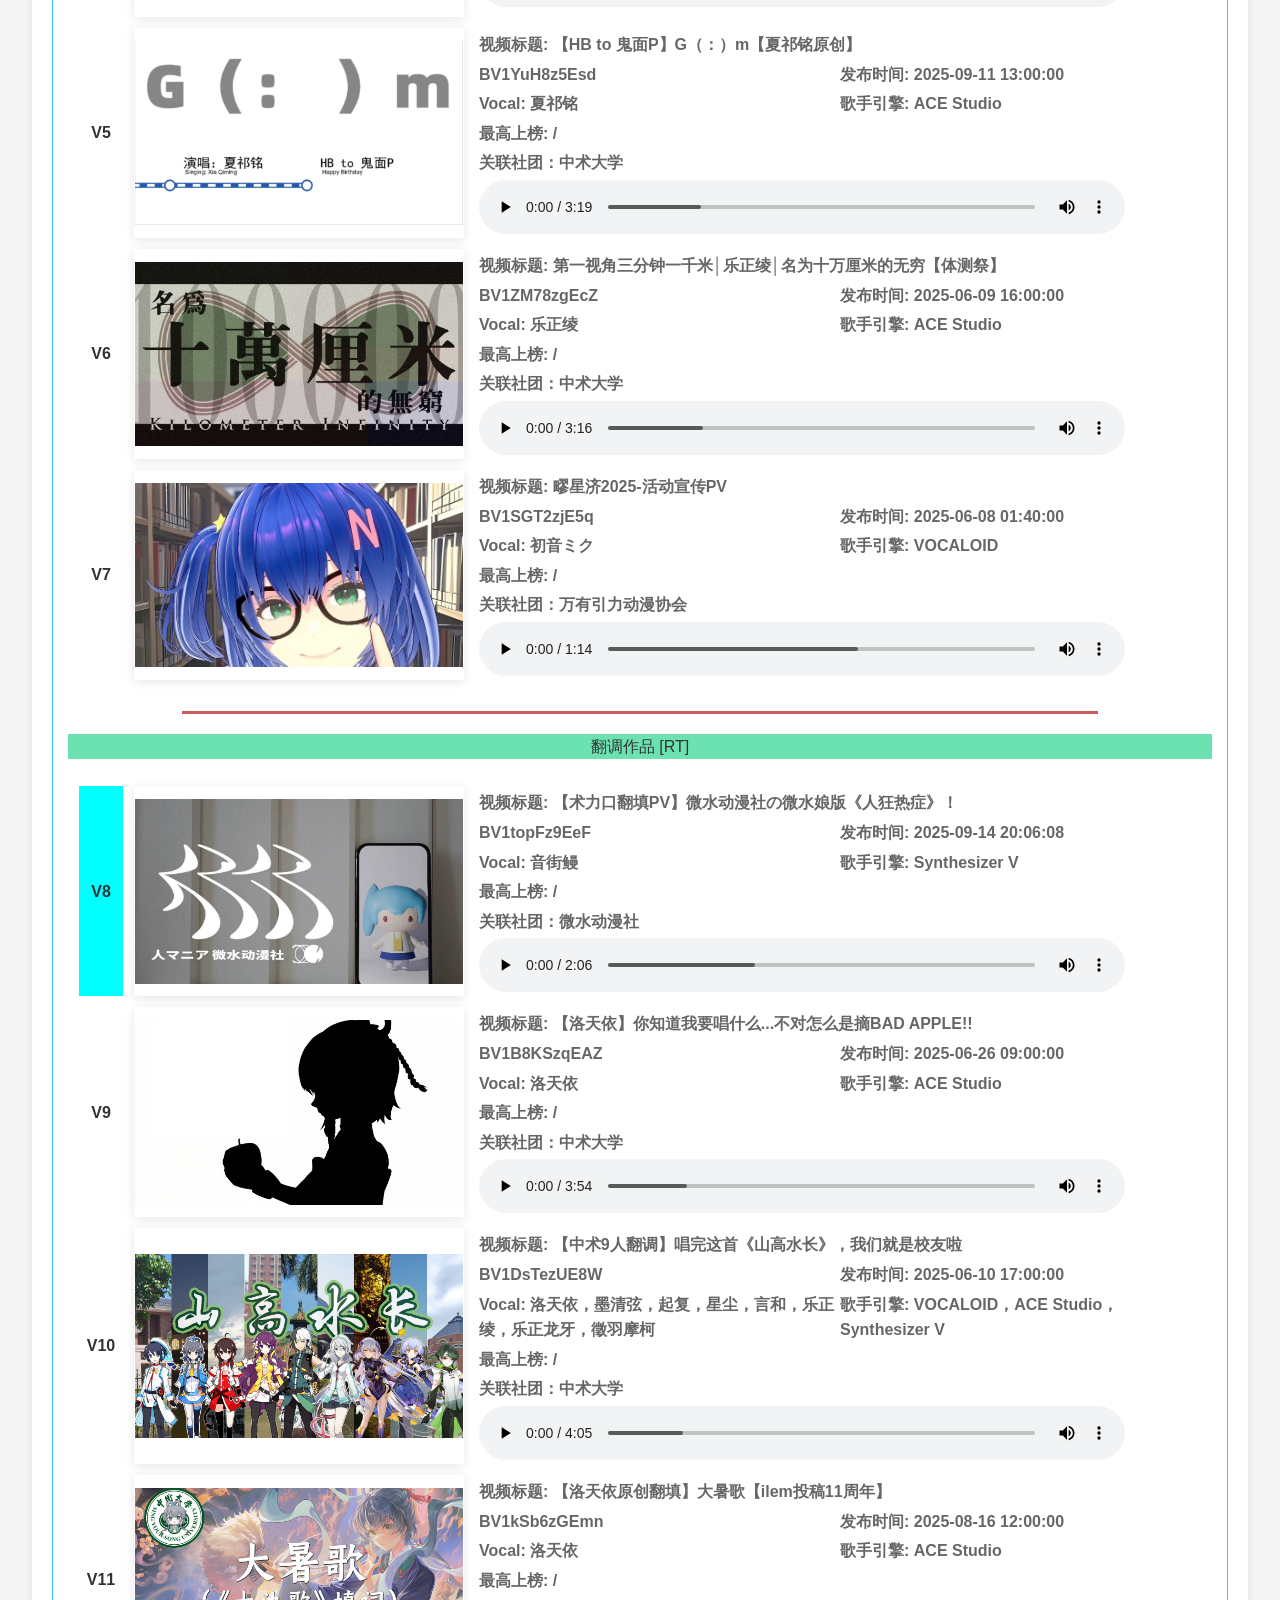
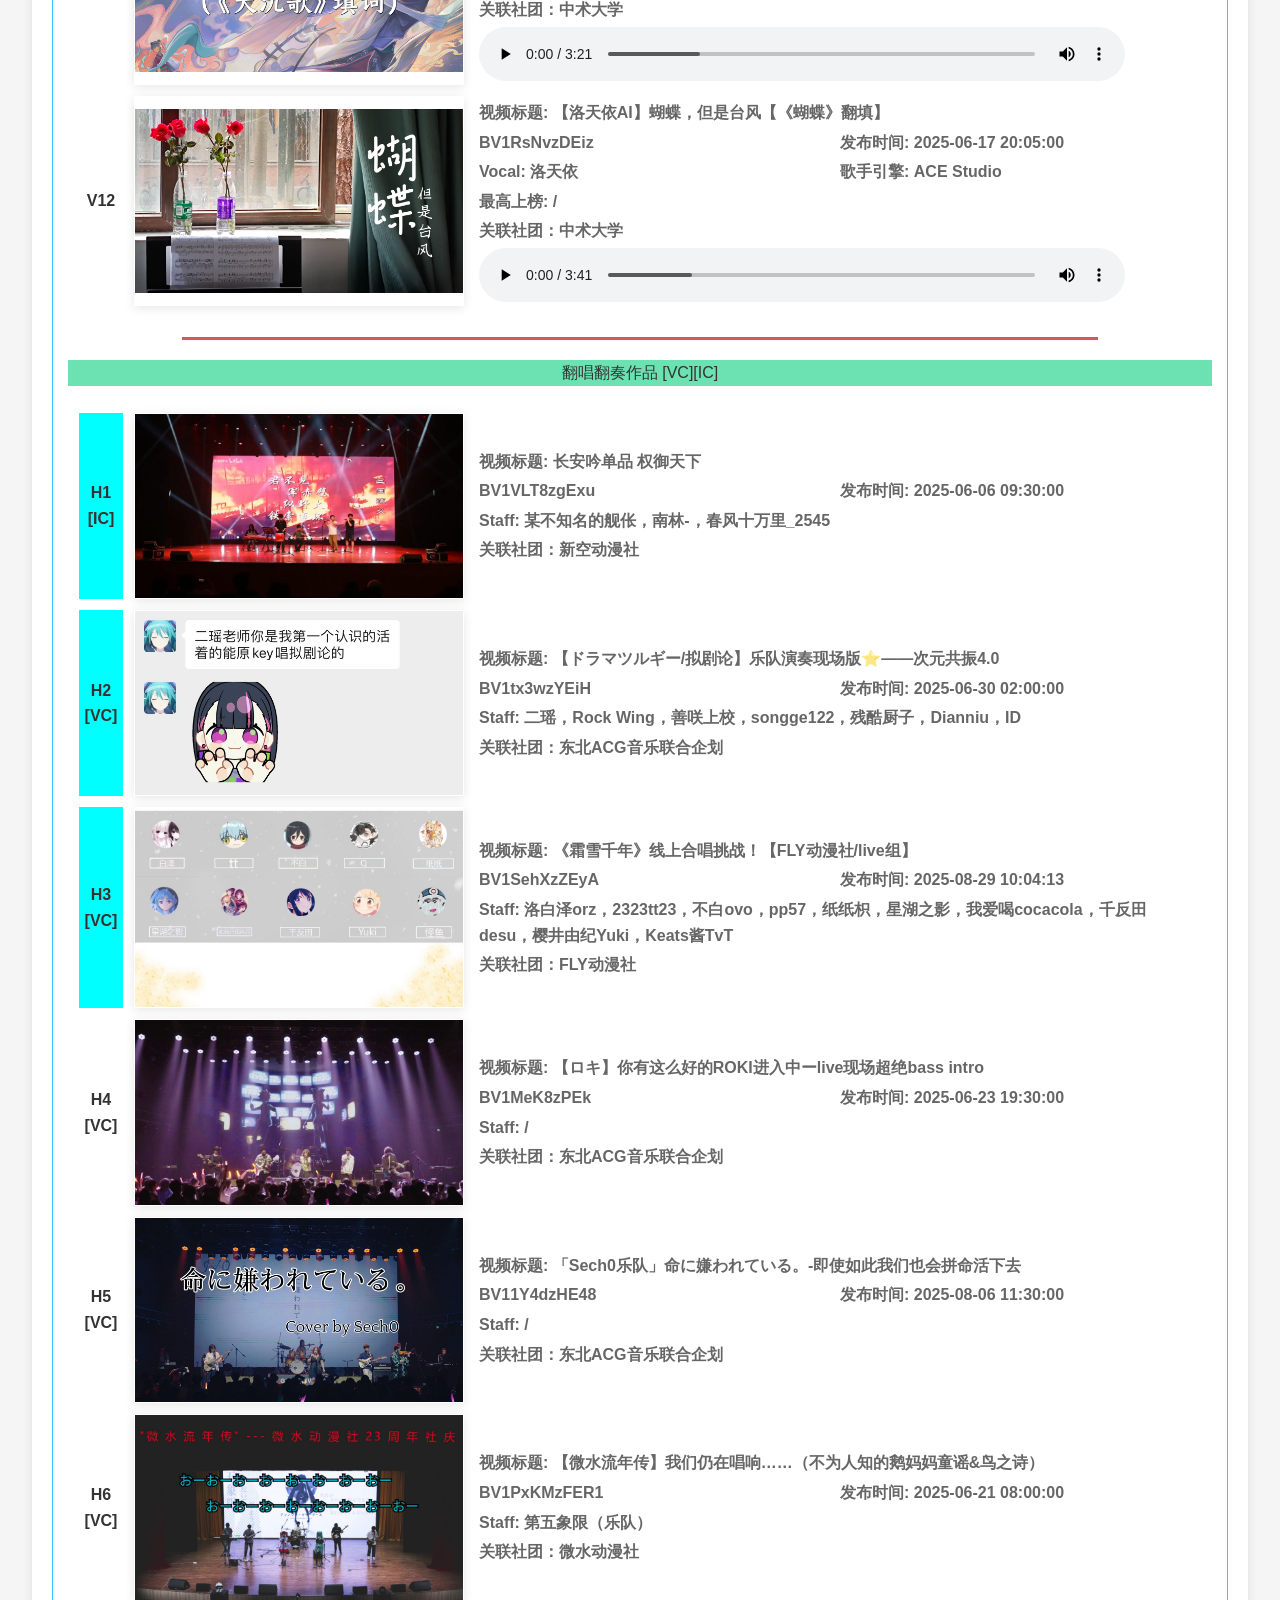
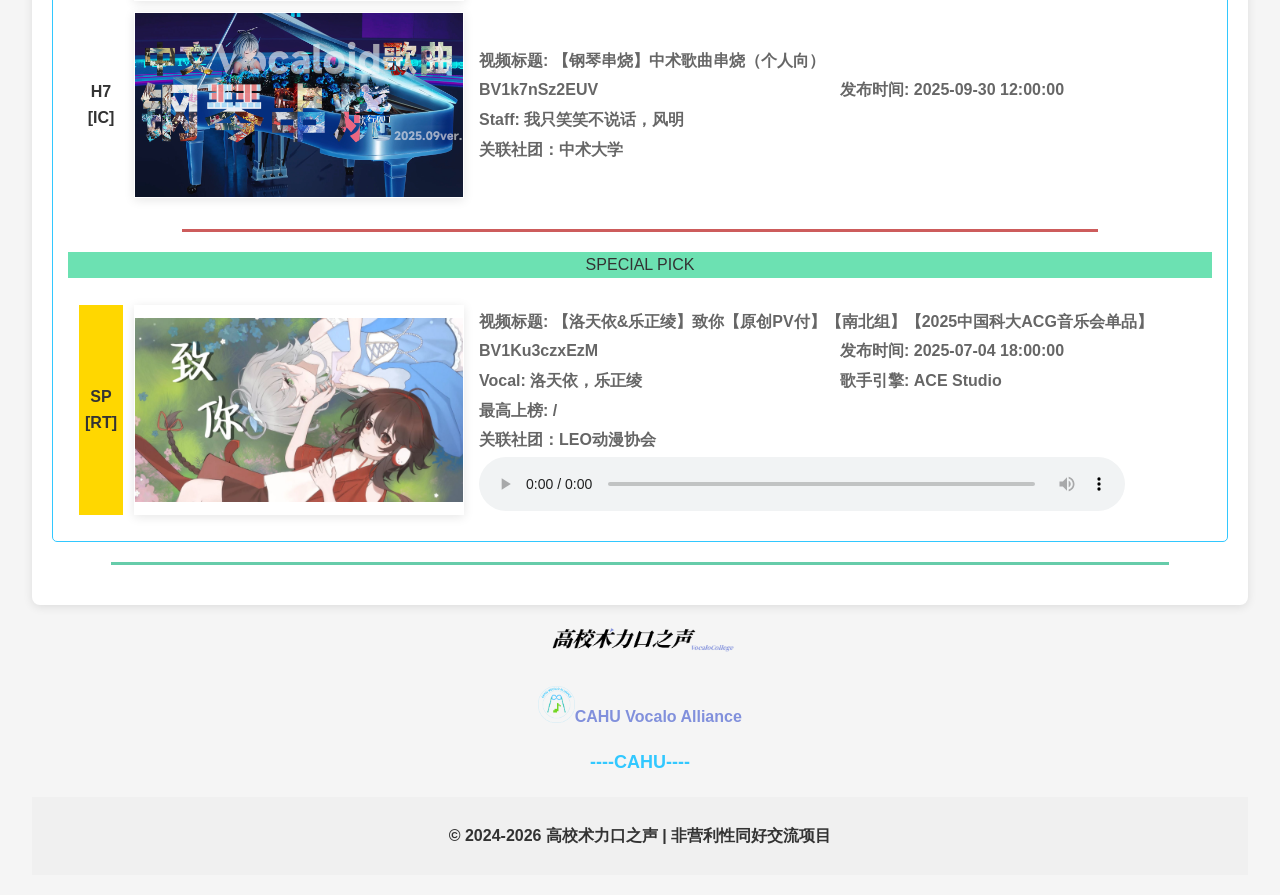
==== commit f64a45be: "Update index.html, add 2025Vol.2 BV number." ====
--- a/VocaloCollege/2025-vol2/index.html
+++ b/VocaloCollege/2025-vol2/index.html
@@ -28,8 +28,8 @@
                 <br />
                 <em>收录时间: 2025-05-26 00:00:00 至 2025-10-01 00:00:00</em>
                 <br />
-                <!-- 视频链接：
-                <a href="https://www.bilibili.com/video/BV1ew4m1q7KX" target="_blank">2024 Version</a> -->
+                视频链接：
+                <a href="https://www.bilibili.com/video/BV1u6ZjBVEZi" target="_blank">2024 Version</a>
             </p>
             <hr class="second-divide-line" />
             <p class="normal-bolded-title">视频列表</p>
@@ -949,4 +949,4 @@
     <p>&copy; 2024-2026 高校术力口之声 | 非营利性同好交流项目</p>
 </footer>
 
-</html>+</html>
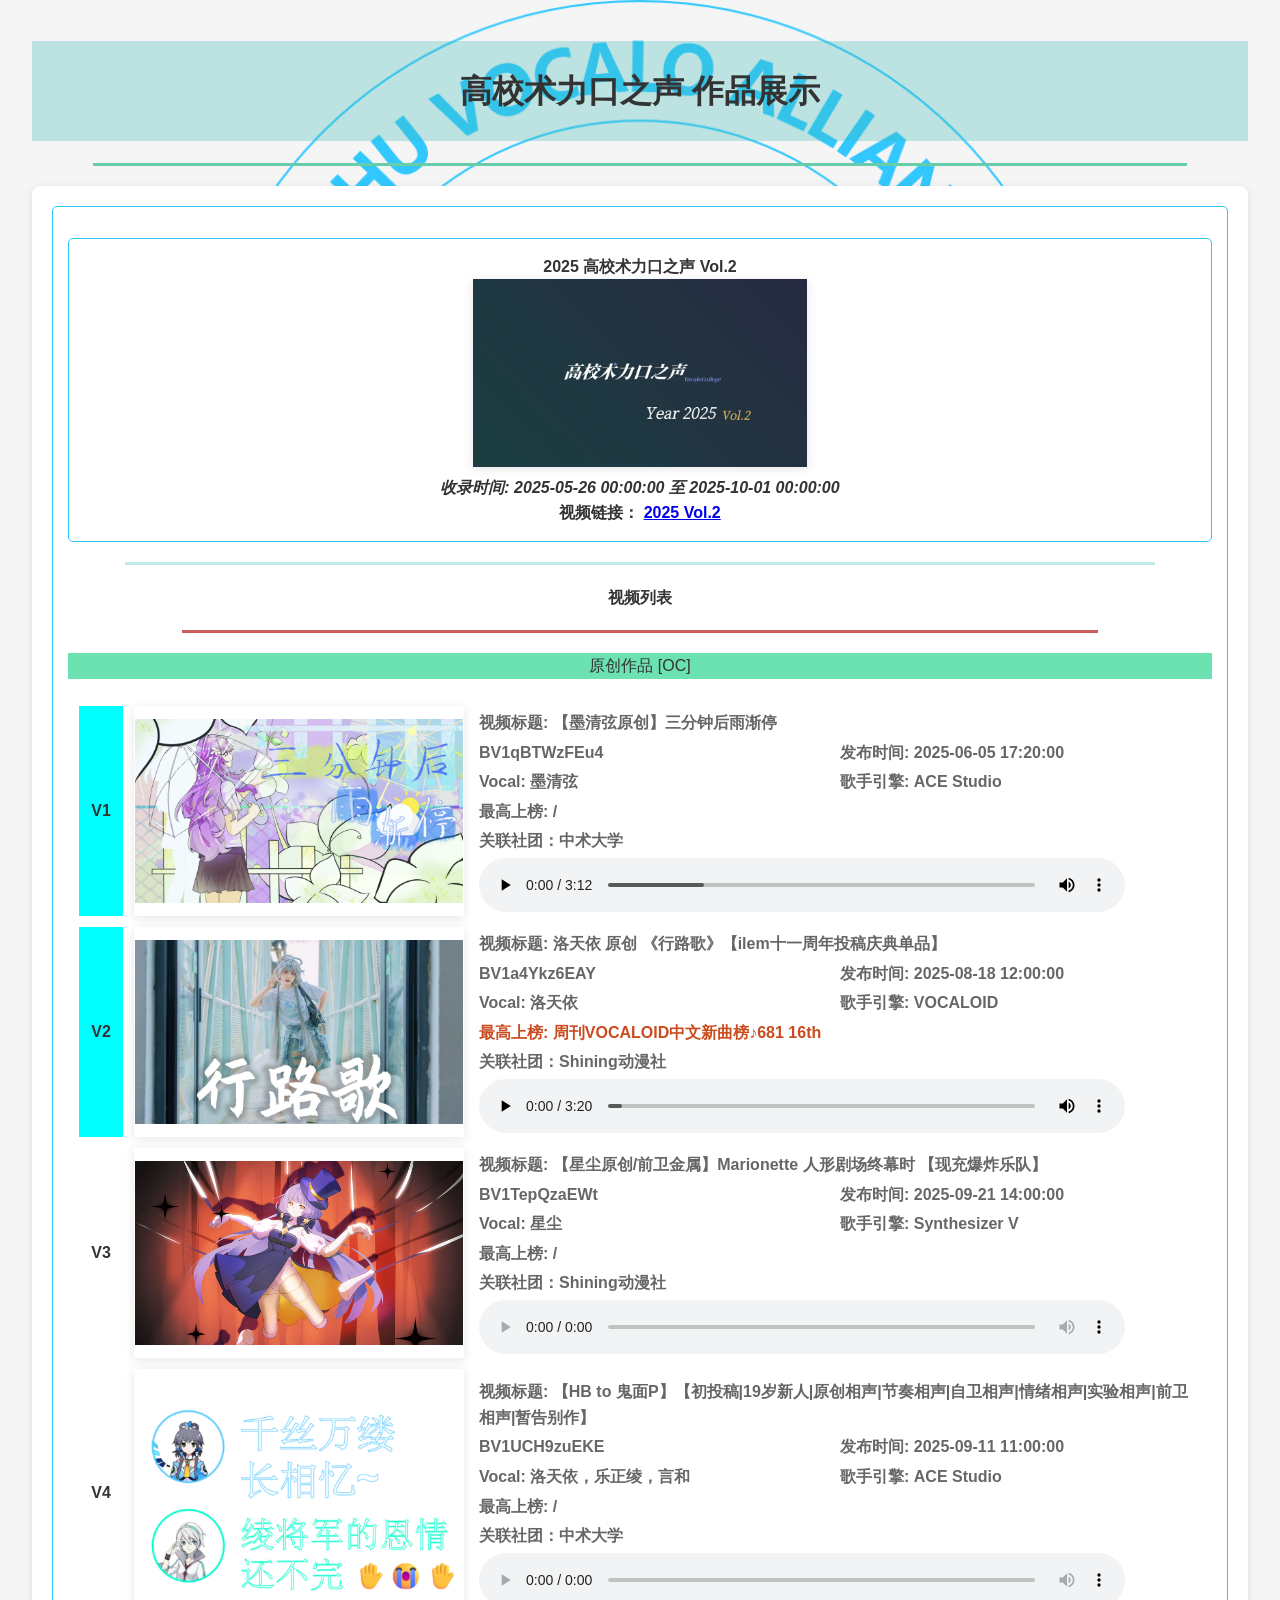
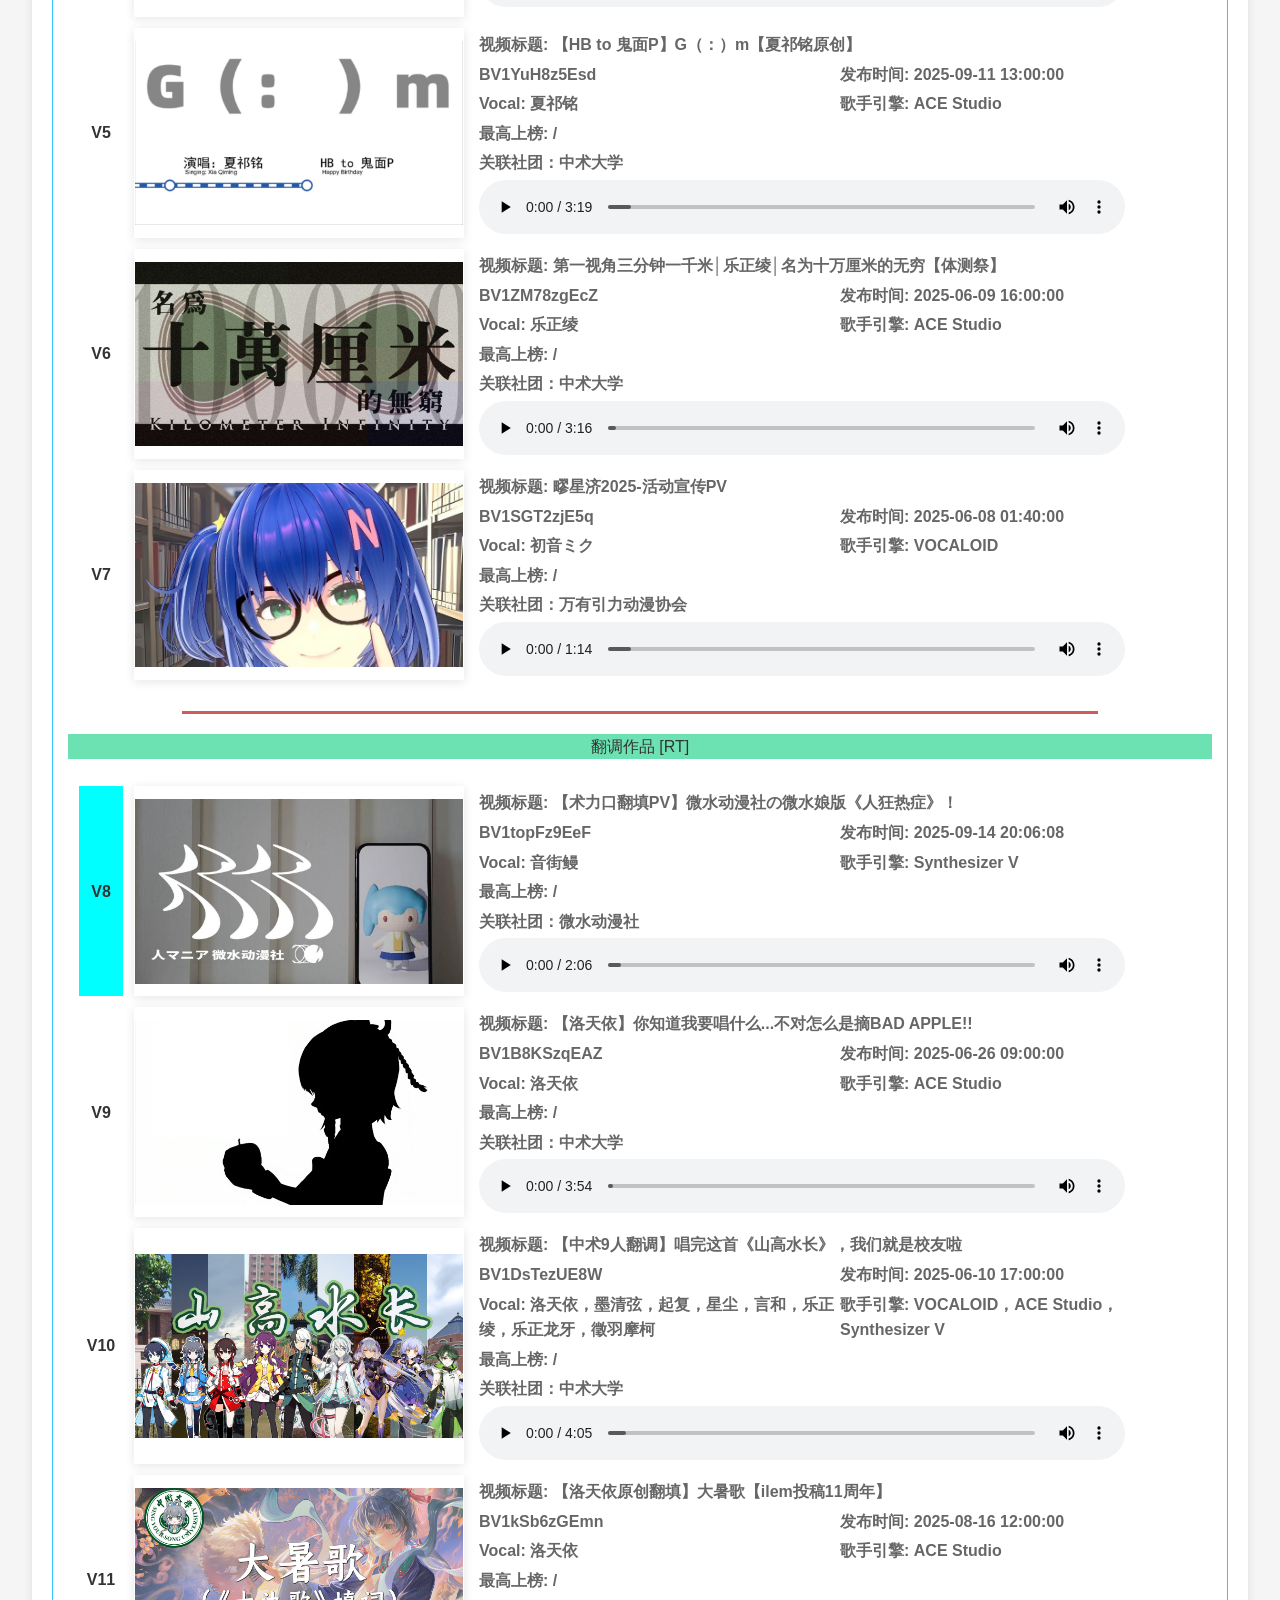
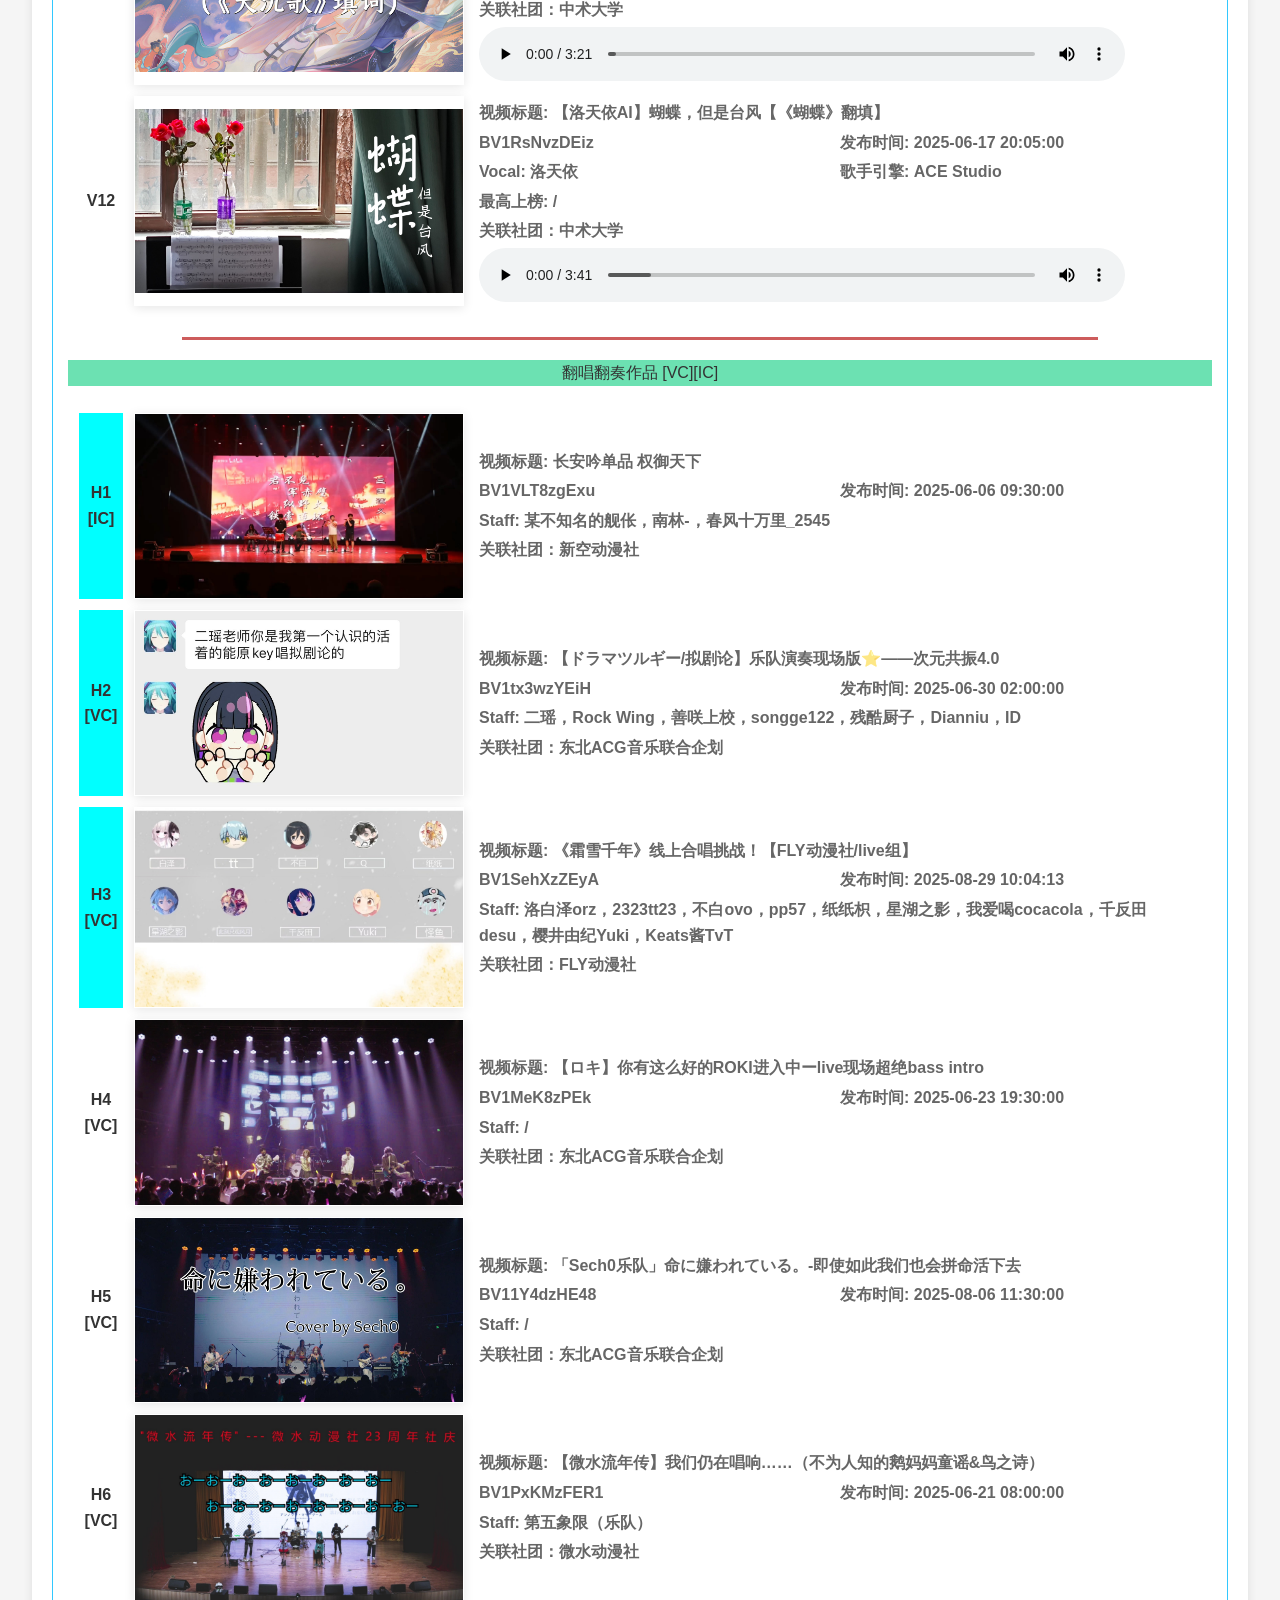
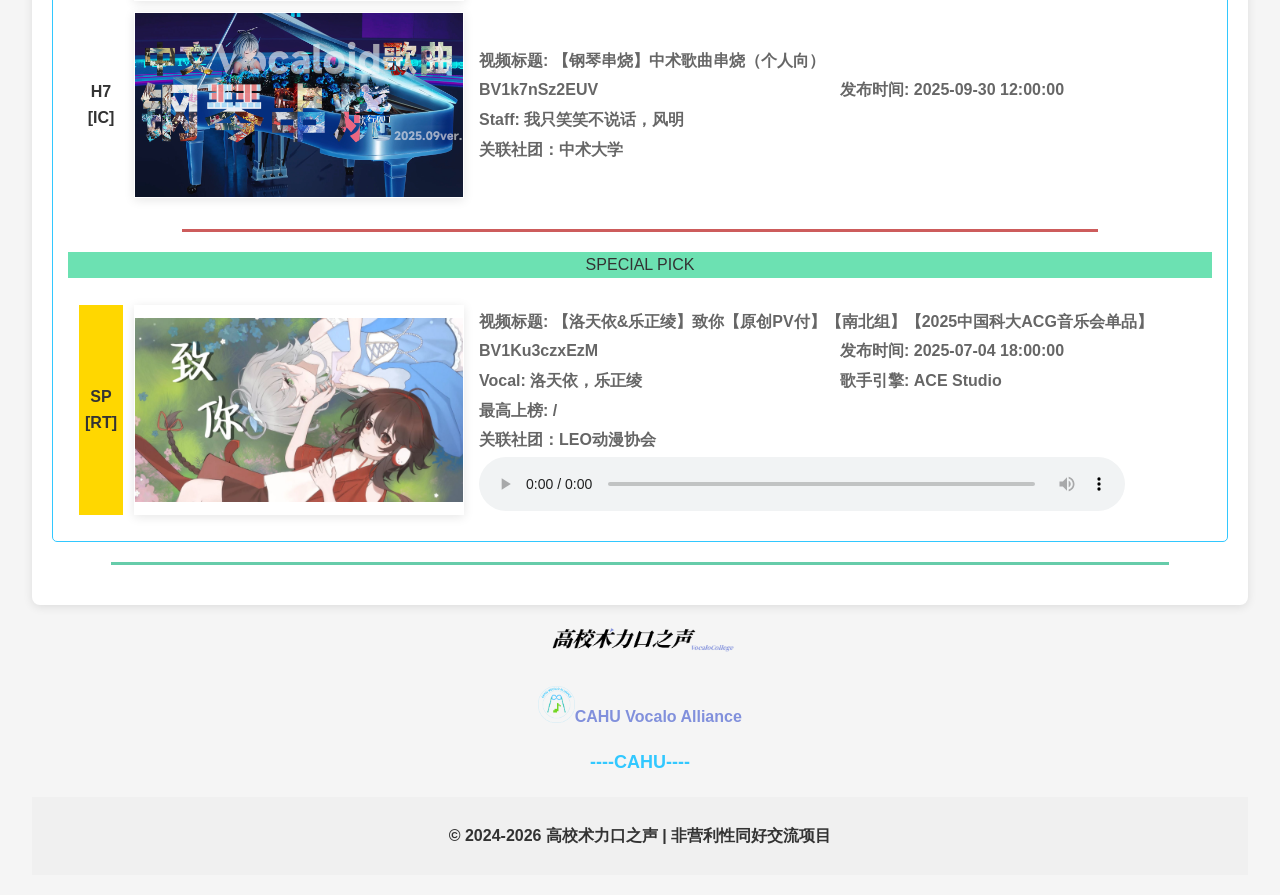
==== commit 42d45093: "Update index.html" ====
--- a/VocaloCollege/2025-vol2/index.html
+++ b/VocaloCollege/2025-vol2/index.html
@@ -29,7 +29,7 @@
                 <em>收录时间: 2025-05-26 00:00:00 至 2025-10-01 00:00:00</em>
                 <br />
                 视频链接：
-                <a href="https://www.bilibili.com/video/BV1u6ZjBVEZi" target="_blank">2024 Version</a>
+                <a href="https://www.bilibili.com/video/BV1u6ZjBVEZi" target="_blank">2025 Vol.2</a>
             </p>
             <hr class="second-divide-line" />
             <p class="normal-bolded-title">视频列表</p>
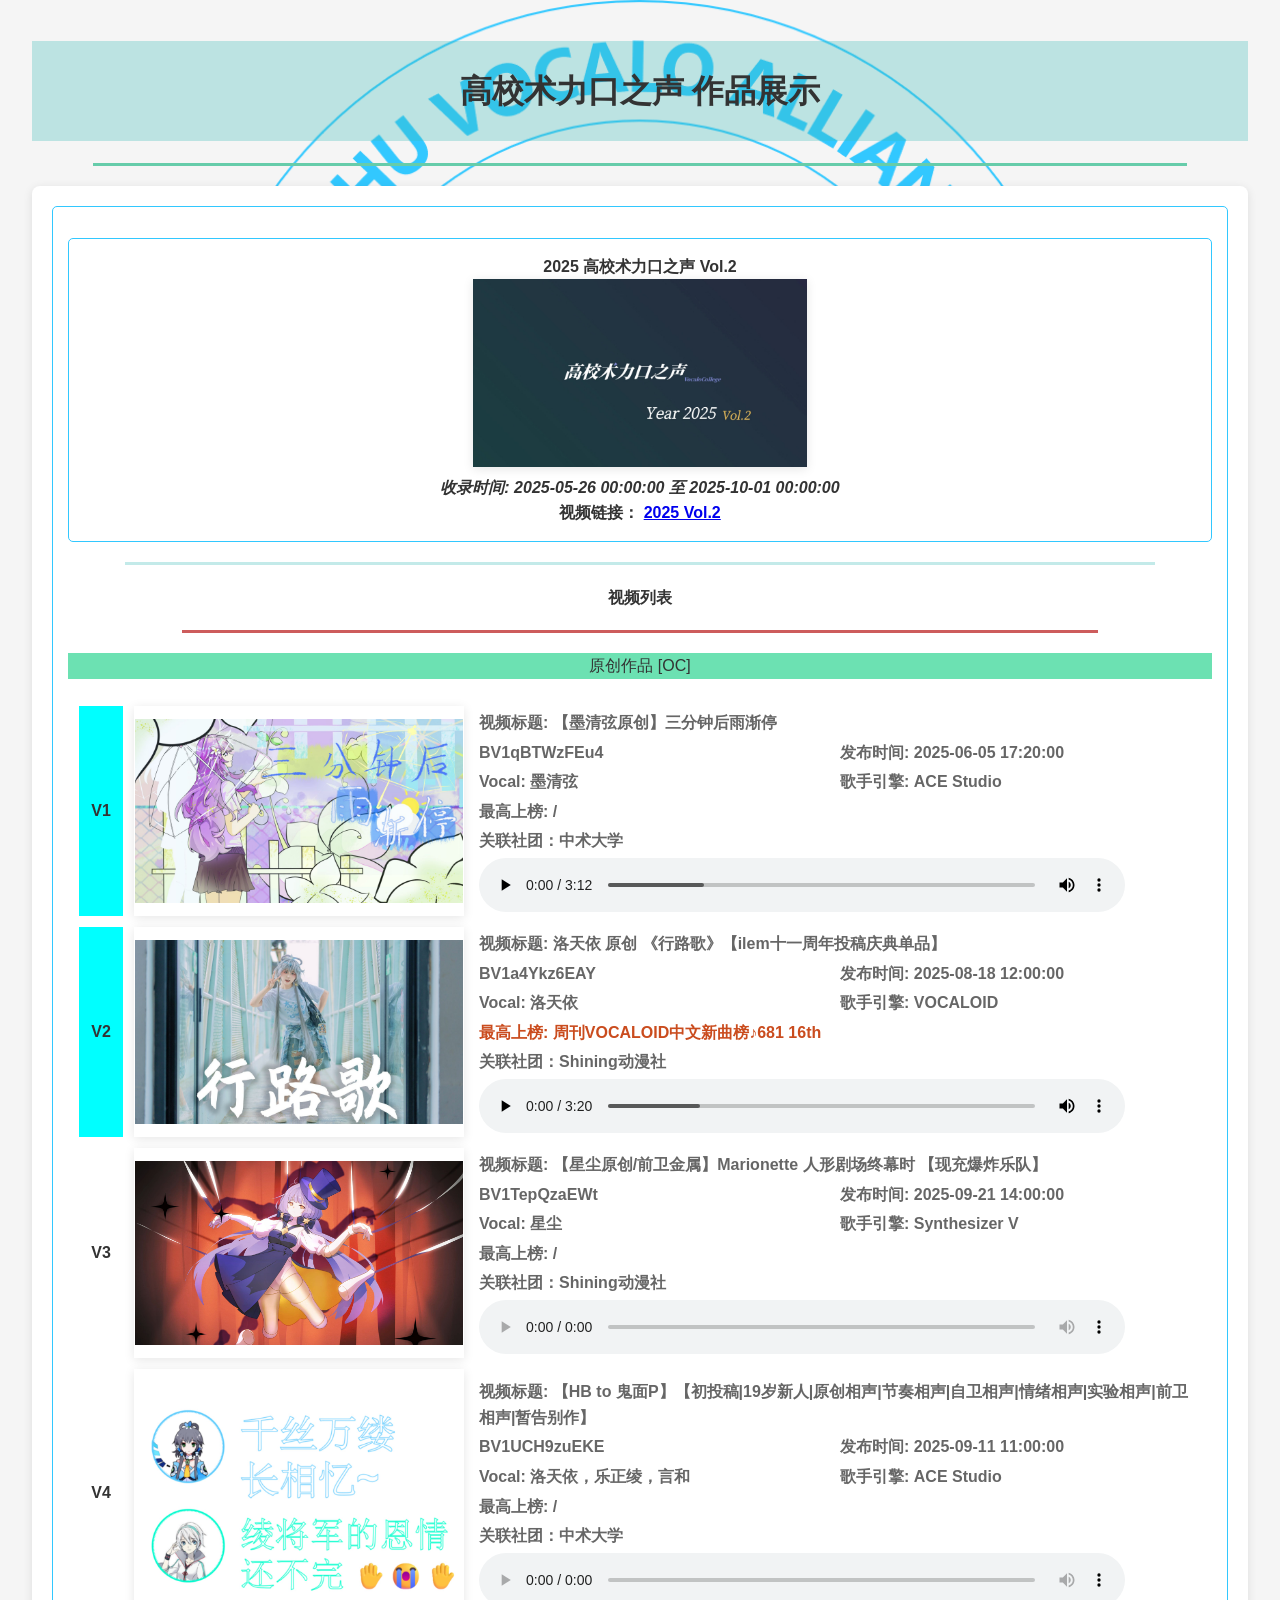
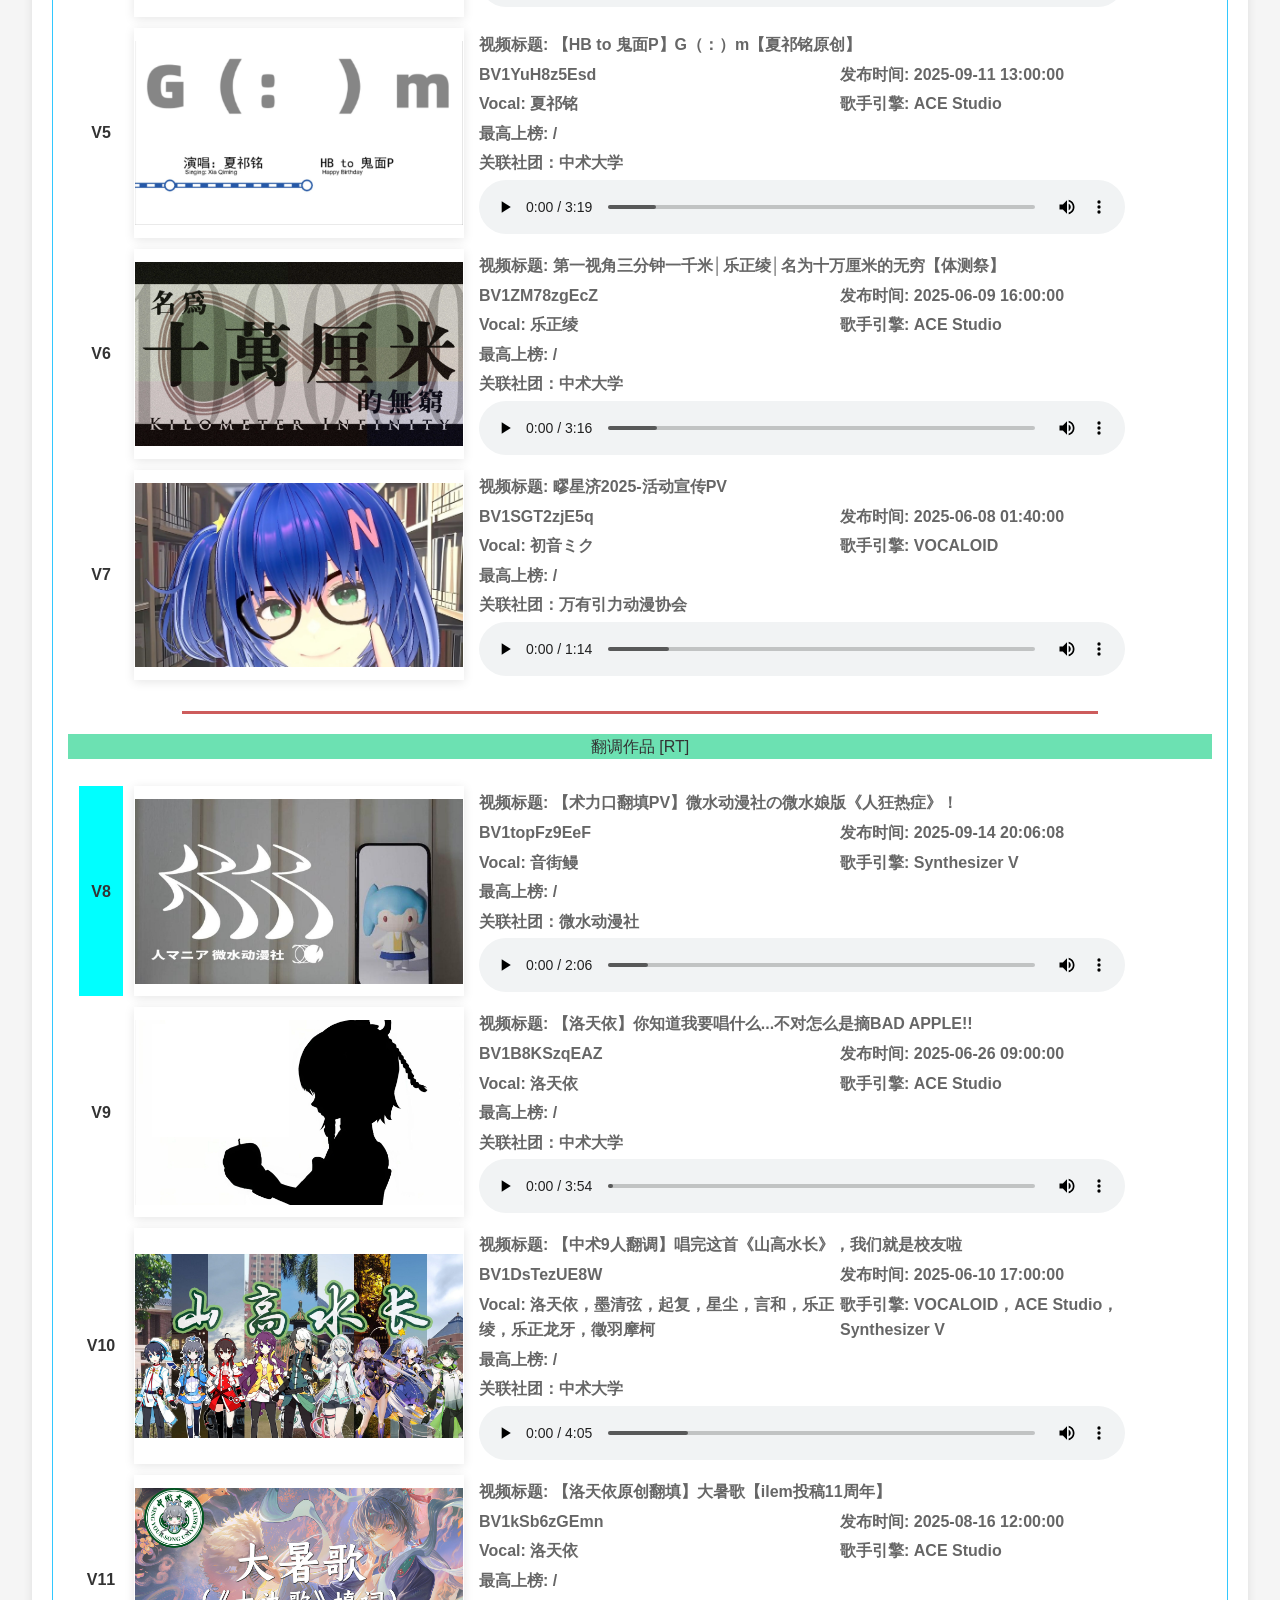
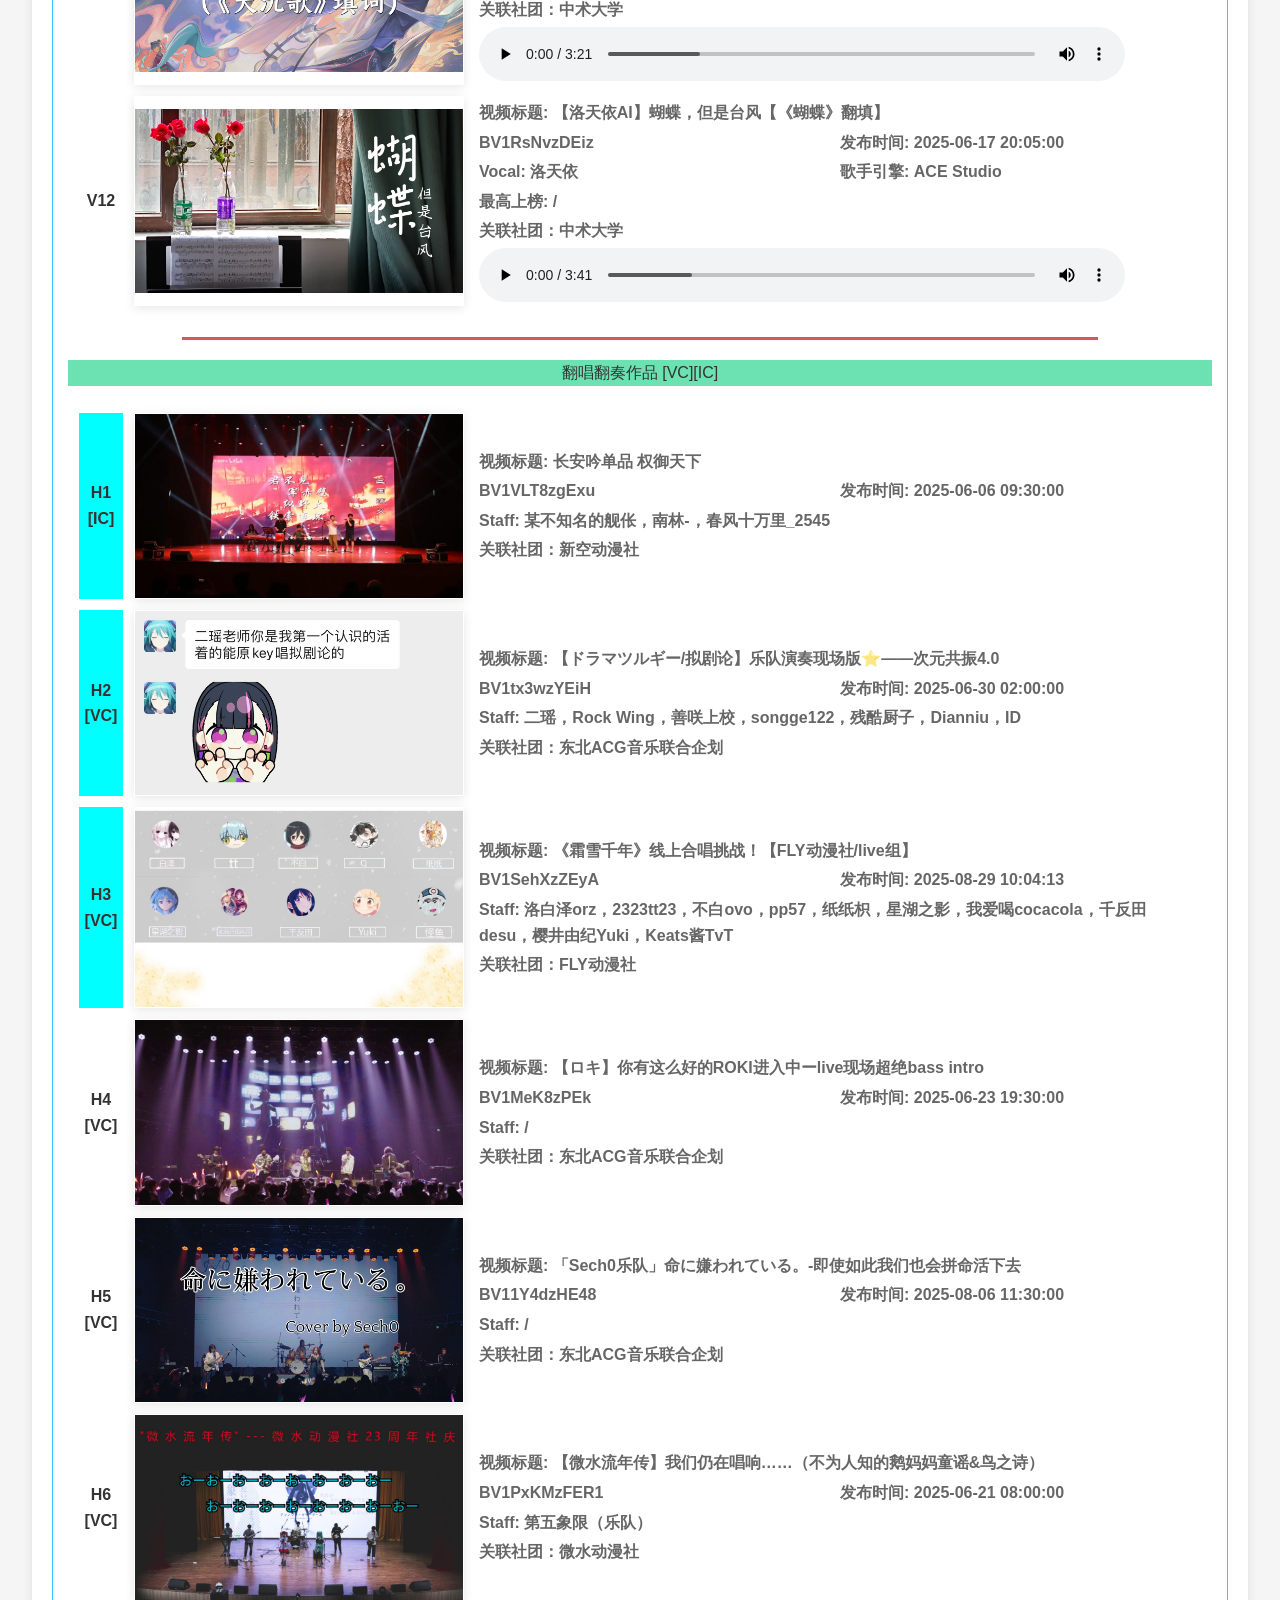
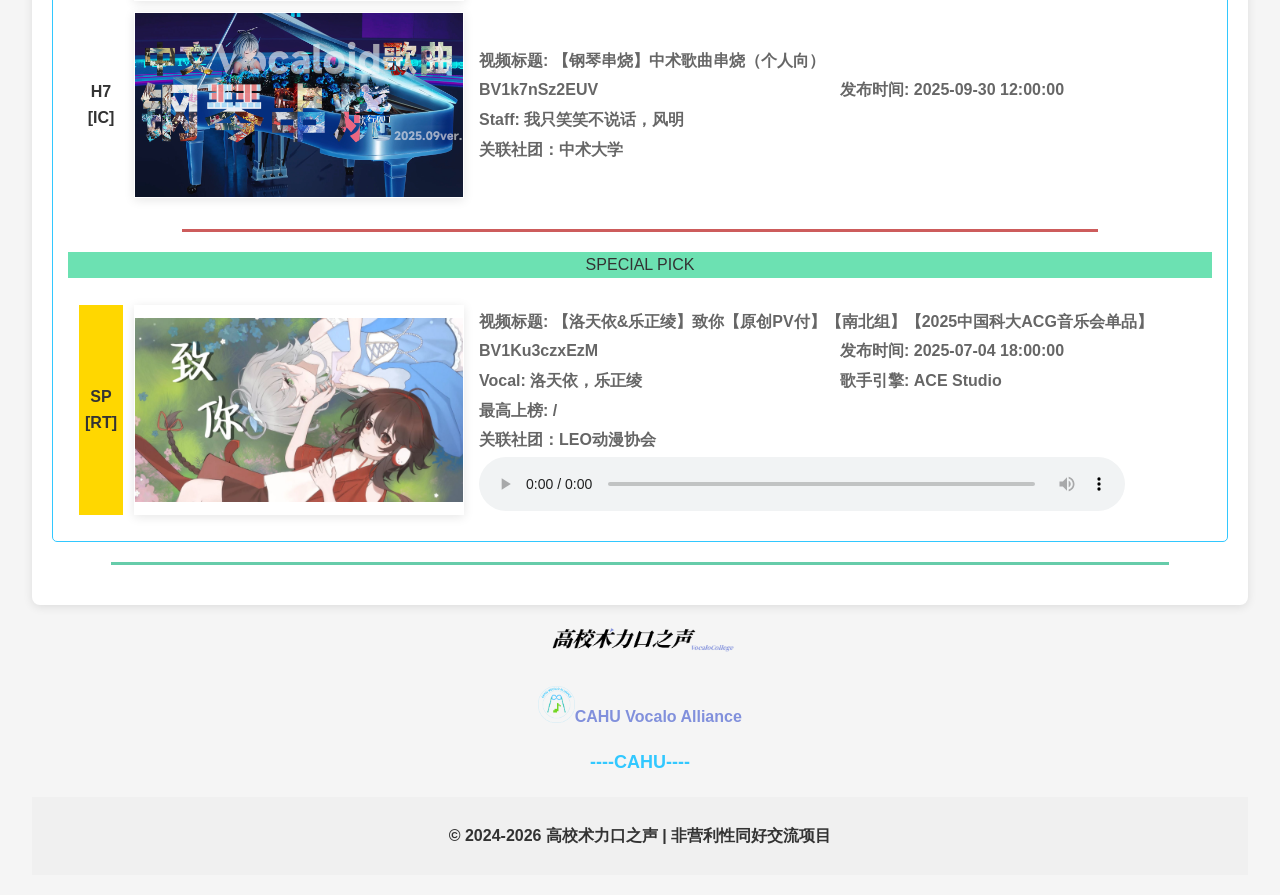
==== commit 5597007a: "Merge branch 'main' of github.com:HexClear233/HexClear233.github.io" ====
--- a/VocaloCollege/2025-vol2/index.html
+++ b/VocaloCollege/2025-vol2/index.html
@@ -789,7 +789,7 @@
                 <tr>
                     <th class="non-display-xuhao">H6 [VC]</th>
                     <th class="video">
-                        <img src="./cover_202510_type2/BV1PxKMzFER1.jpg" class="video-cover" alt="命に嫌われている。" title="乐队：第五象限"/>
+                        <img src="./cover_202510_type2/BV1PxKMzFER1.jpg" class="video-cover" alt="アンノウン・マザーグース" title="乐队：第五象限"/>
                     </th>
                     <th>
                         <table class="video-info">
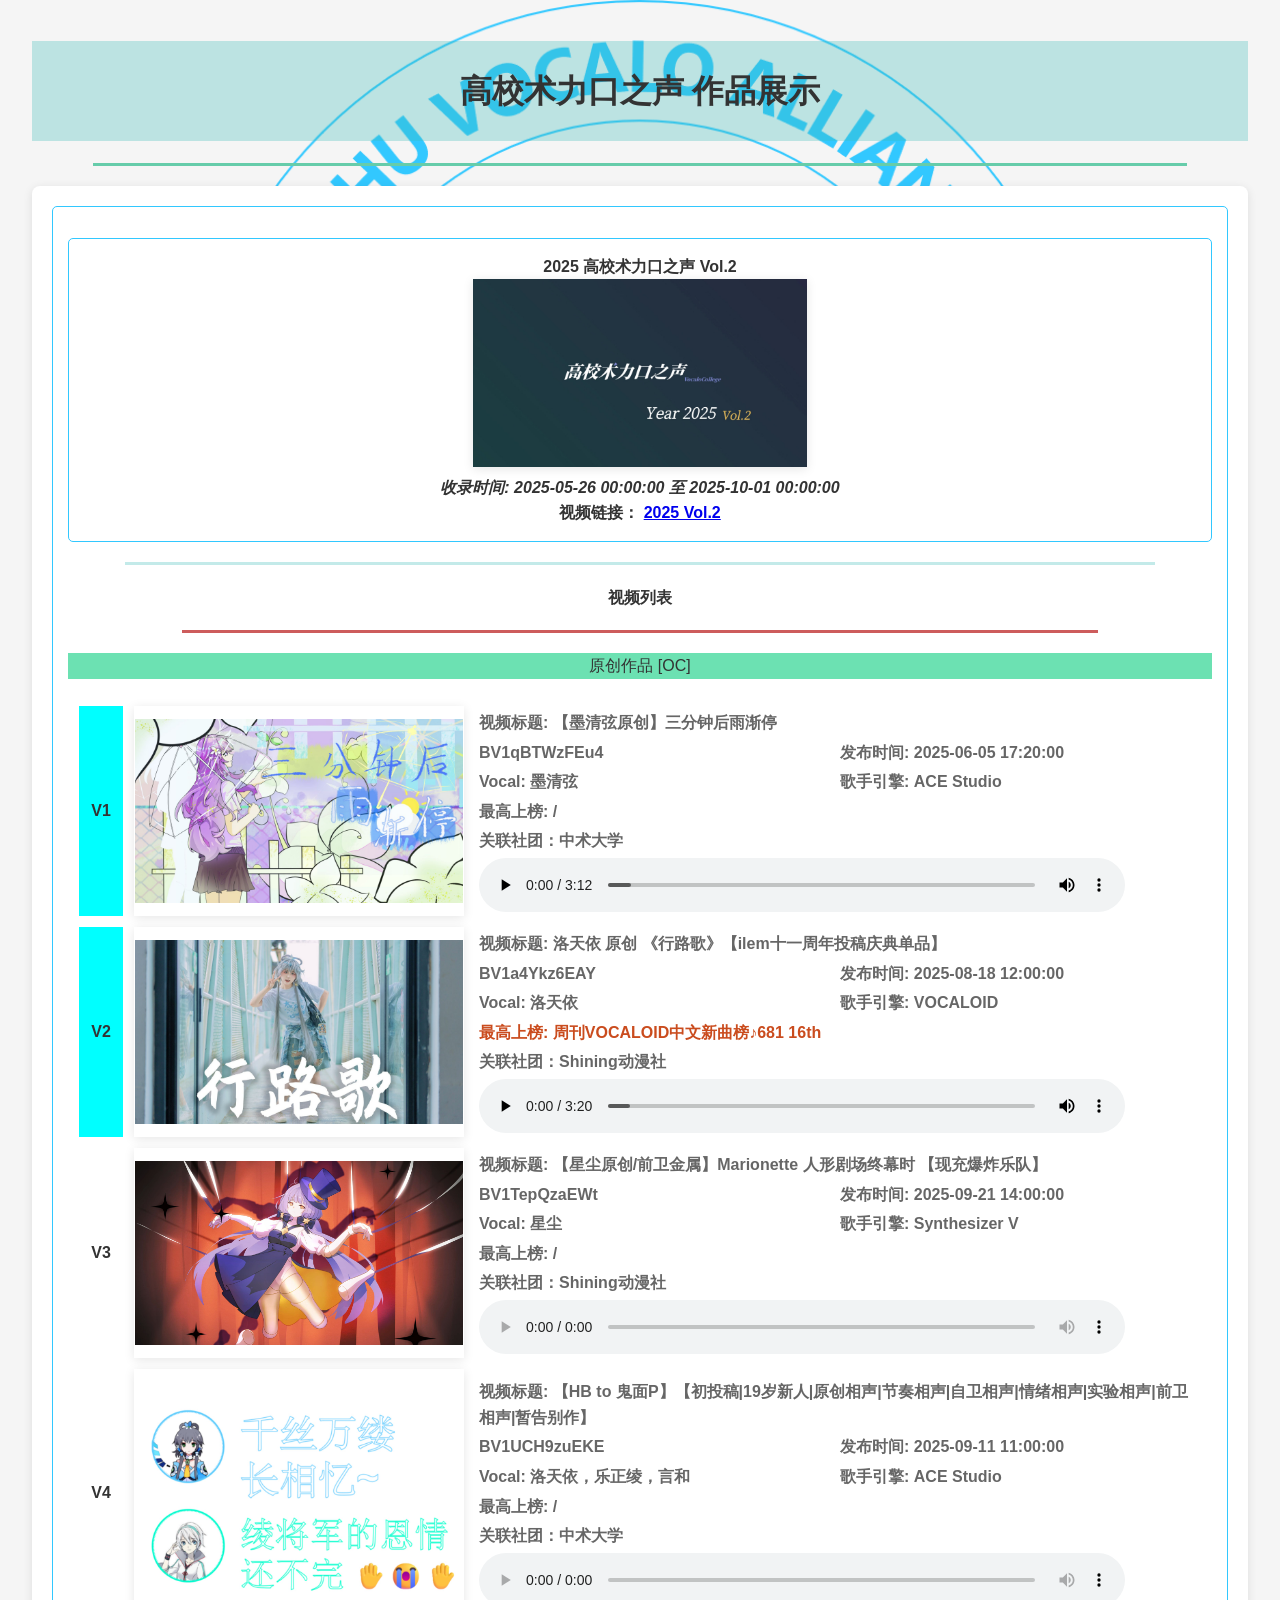
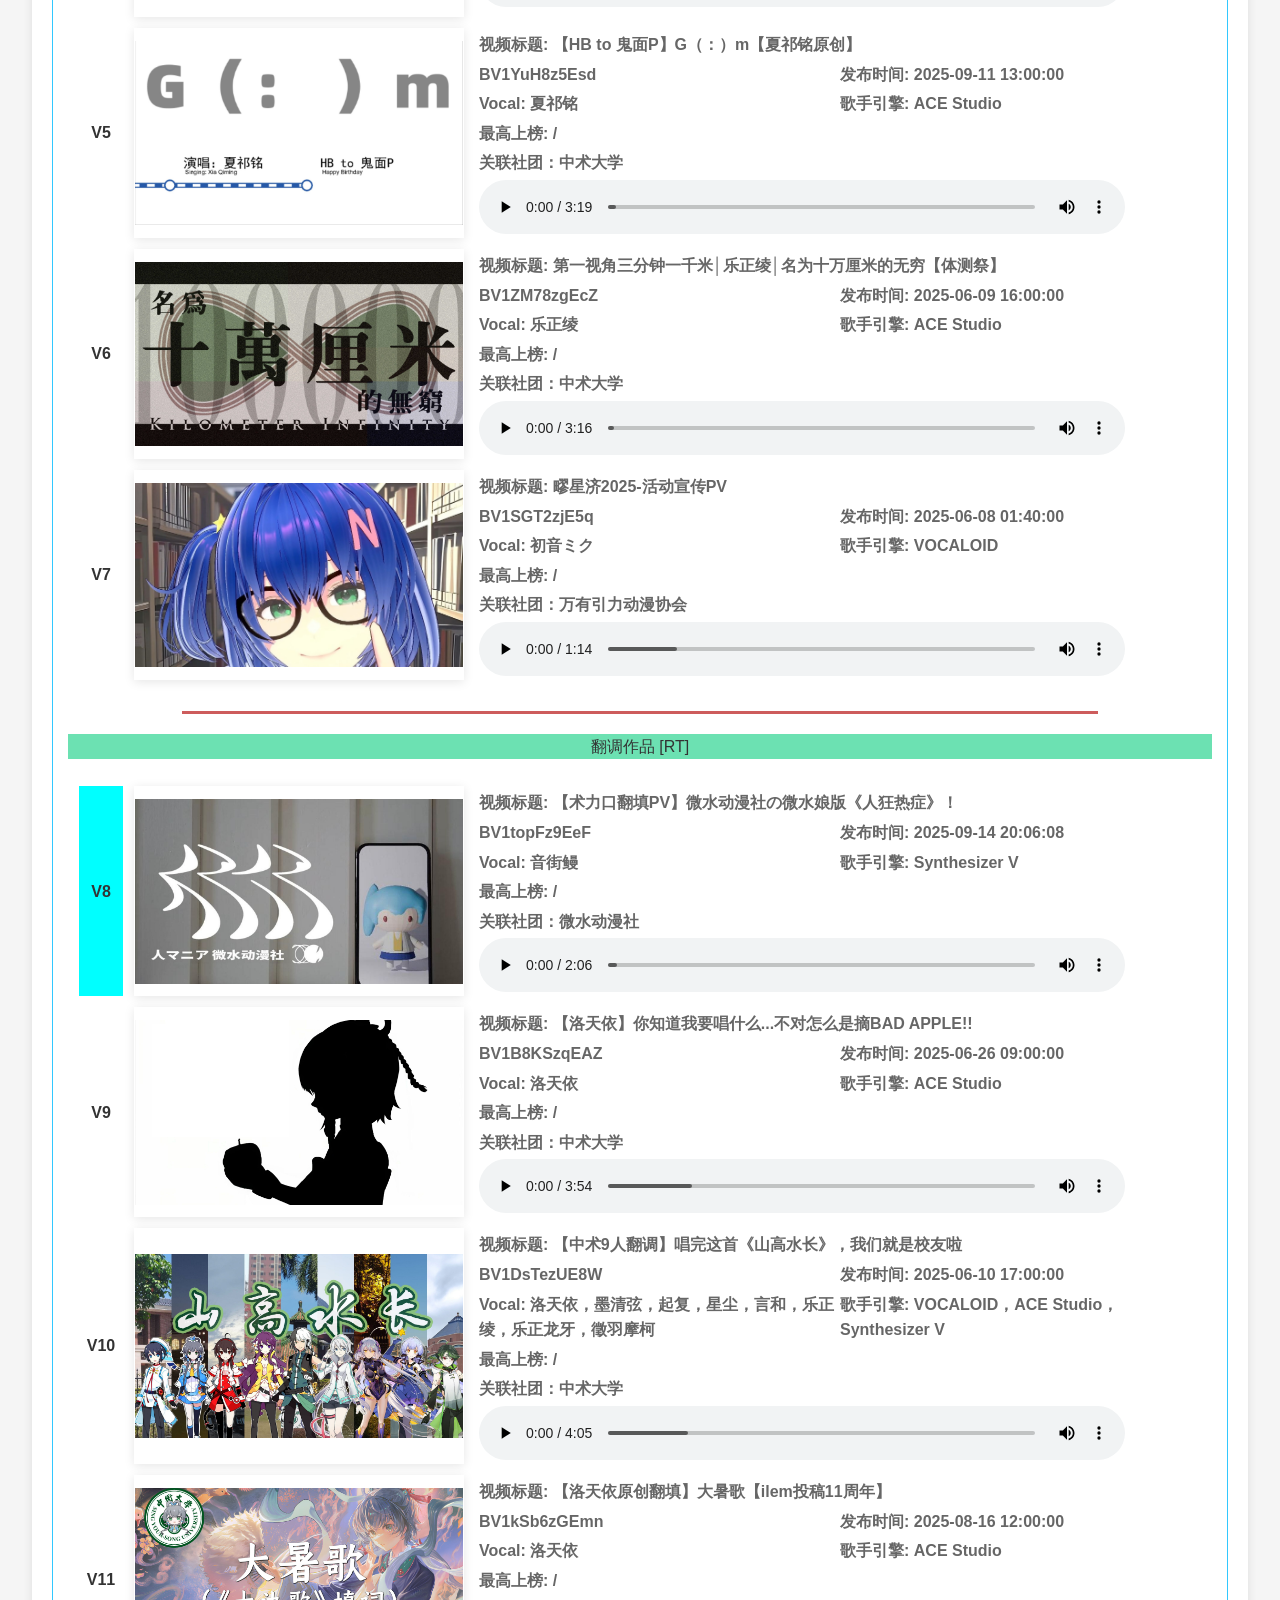
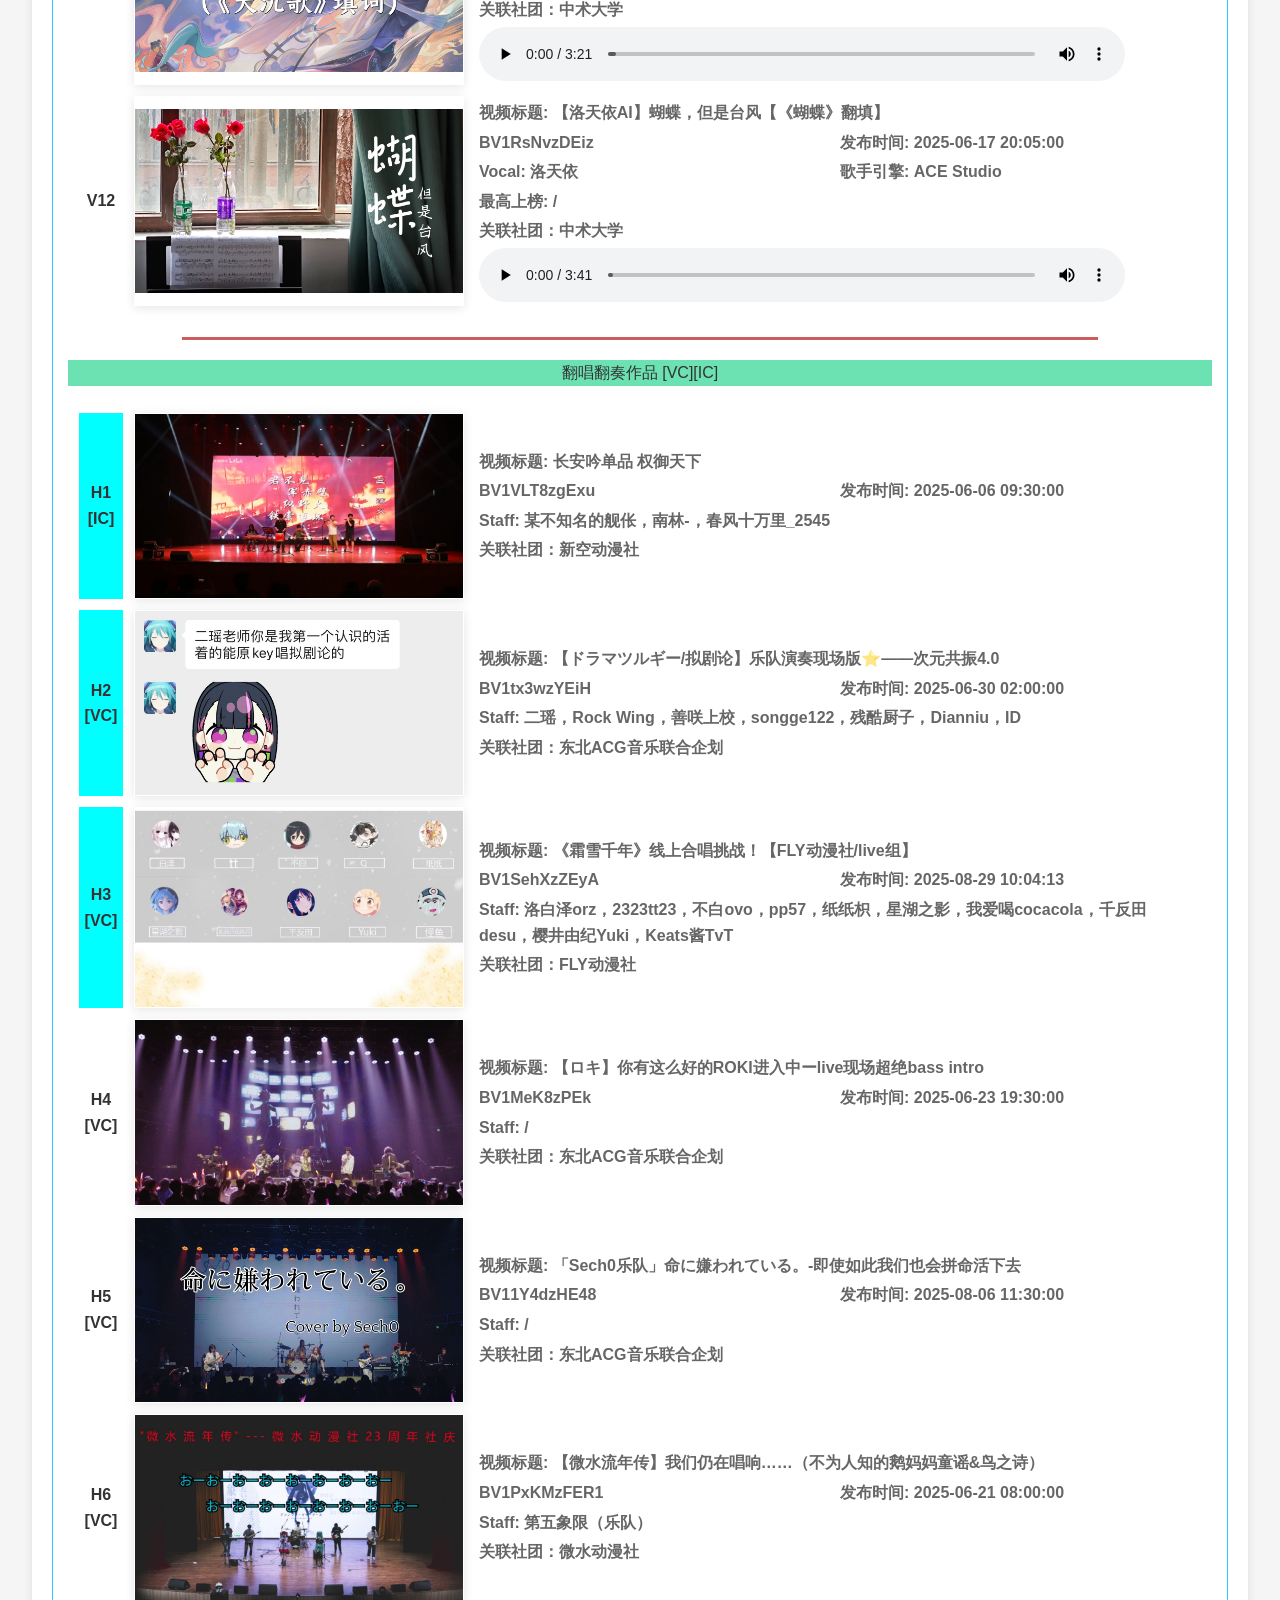
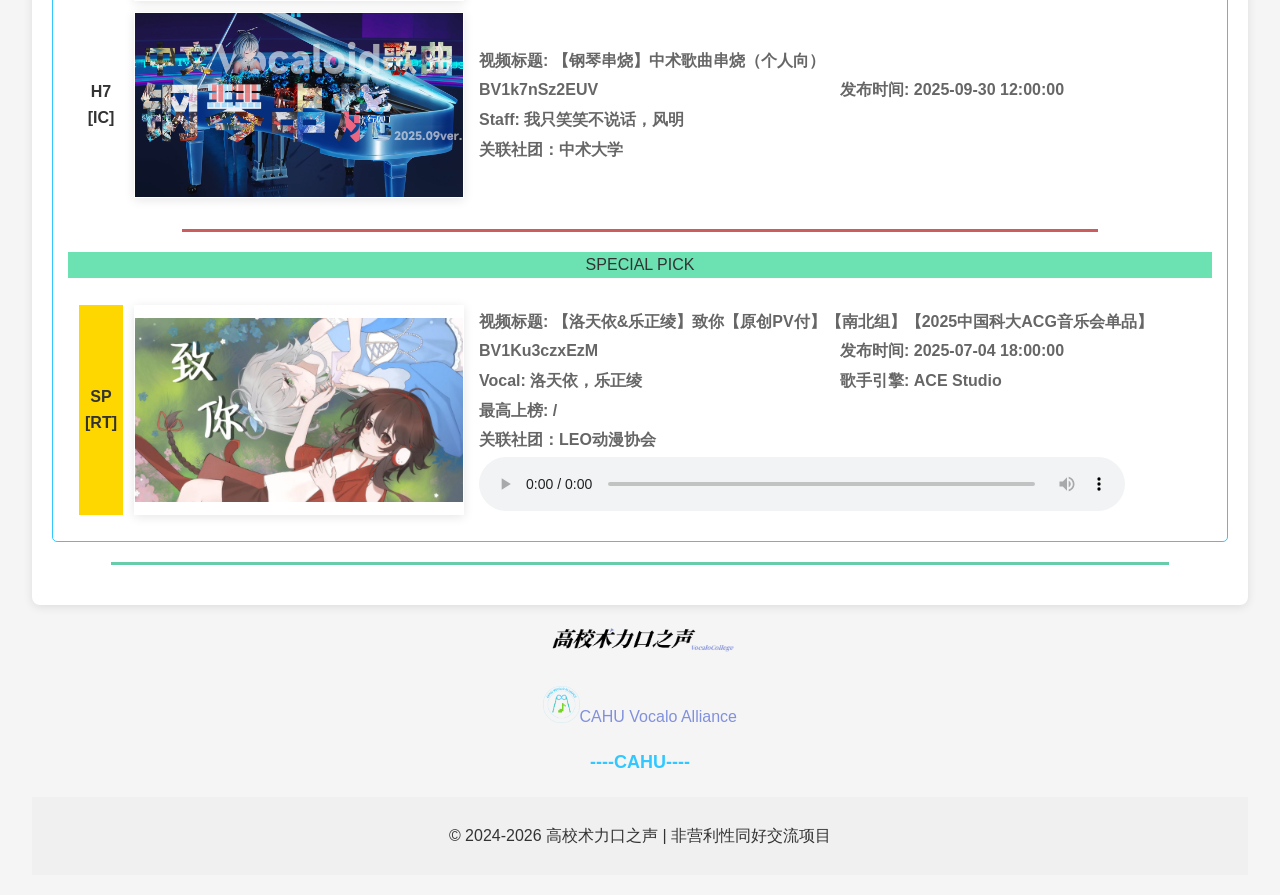
==== commit 7b6ce985: "Add VocaloCollege 2026 Vol.2." ====
--- a/VocaloCollege/2025-vol2/index.html
+++ b/VocaloCollege/2025-vol2/index.html
@@ -939,13 +939,13 @@
 <p style="text-align: center;">
     <img src="../logo_横向.png" alt="Vocalo College Logo" style="width: 200px; height: auto;">
 </p>
-<p style="text-align: center; color: #8190dc; font-size: medium;">
+<p style="text-align: center; color: #8190dc; font-size: medium; font-weight: normal;">
     <img src="../CVA.png" alt="CVA Logo" style="width: 3%;">CAHU Vocalo Alliance
 </p>
 <p style="text-align: center; font-weight: bold; color:#32c8ff; font-size: large;">----CAHU----</p>
 <!-- <p style="text-align: center; bottom: 0;">TTT</p> -->
 
-<footer style="text-align: center; margin-top: 20px; padding: 10px; background-color: #f0f0f0;">
+<footer style="text-align: center; margin-top: 20px; padding: 10px; background-color: #f0f0f0; font-weight: normal;">
     <p>&copy; 2024-2026 高校术力口之声 | 非营利性同好交流项目</p>
 </footer>
 
